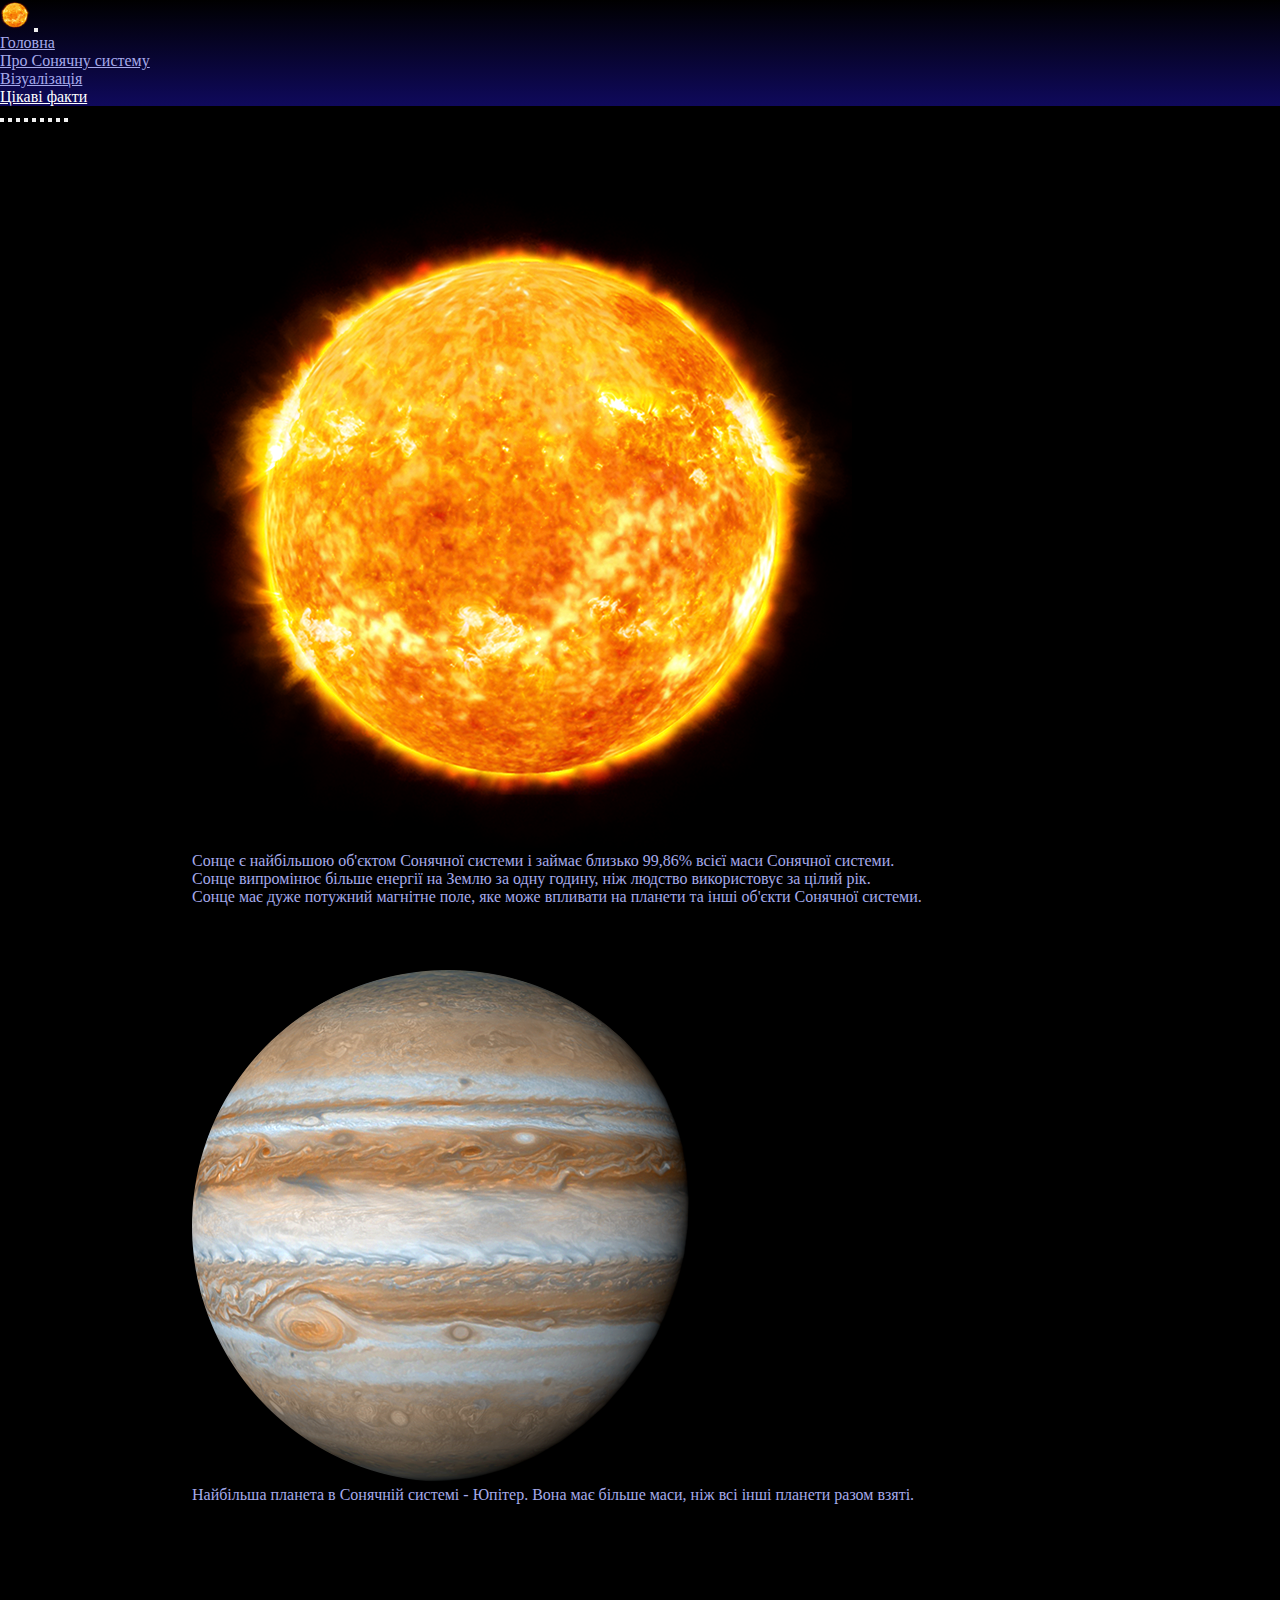
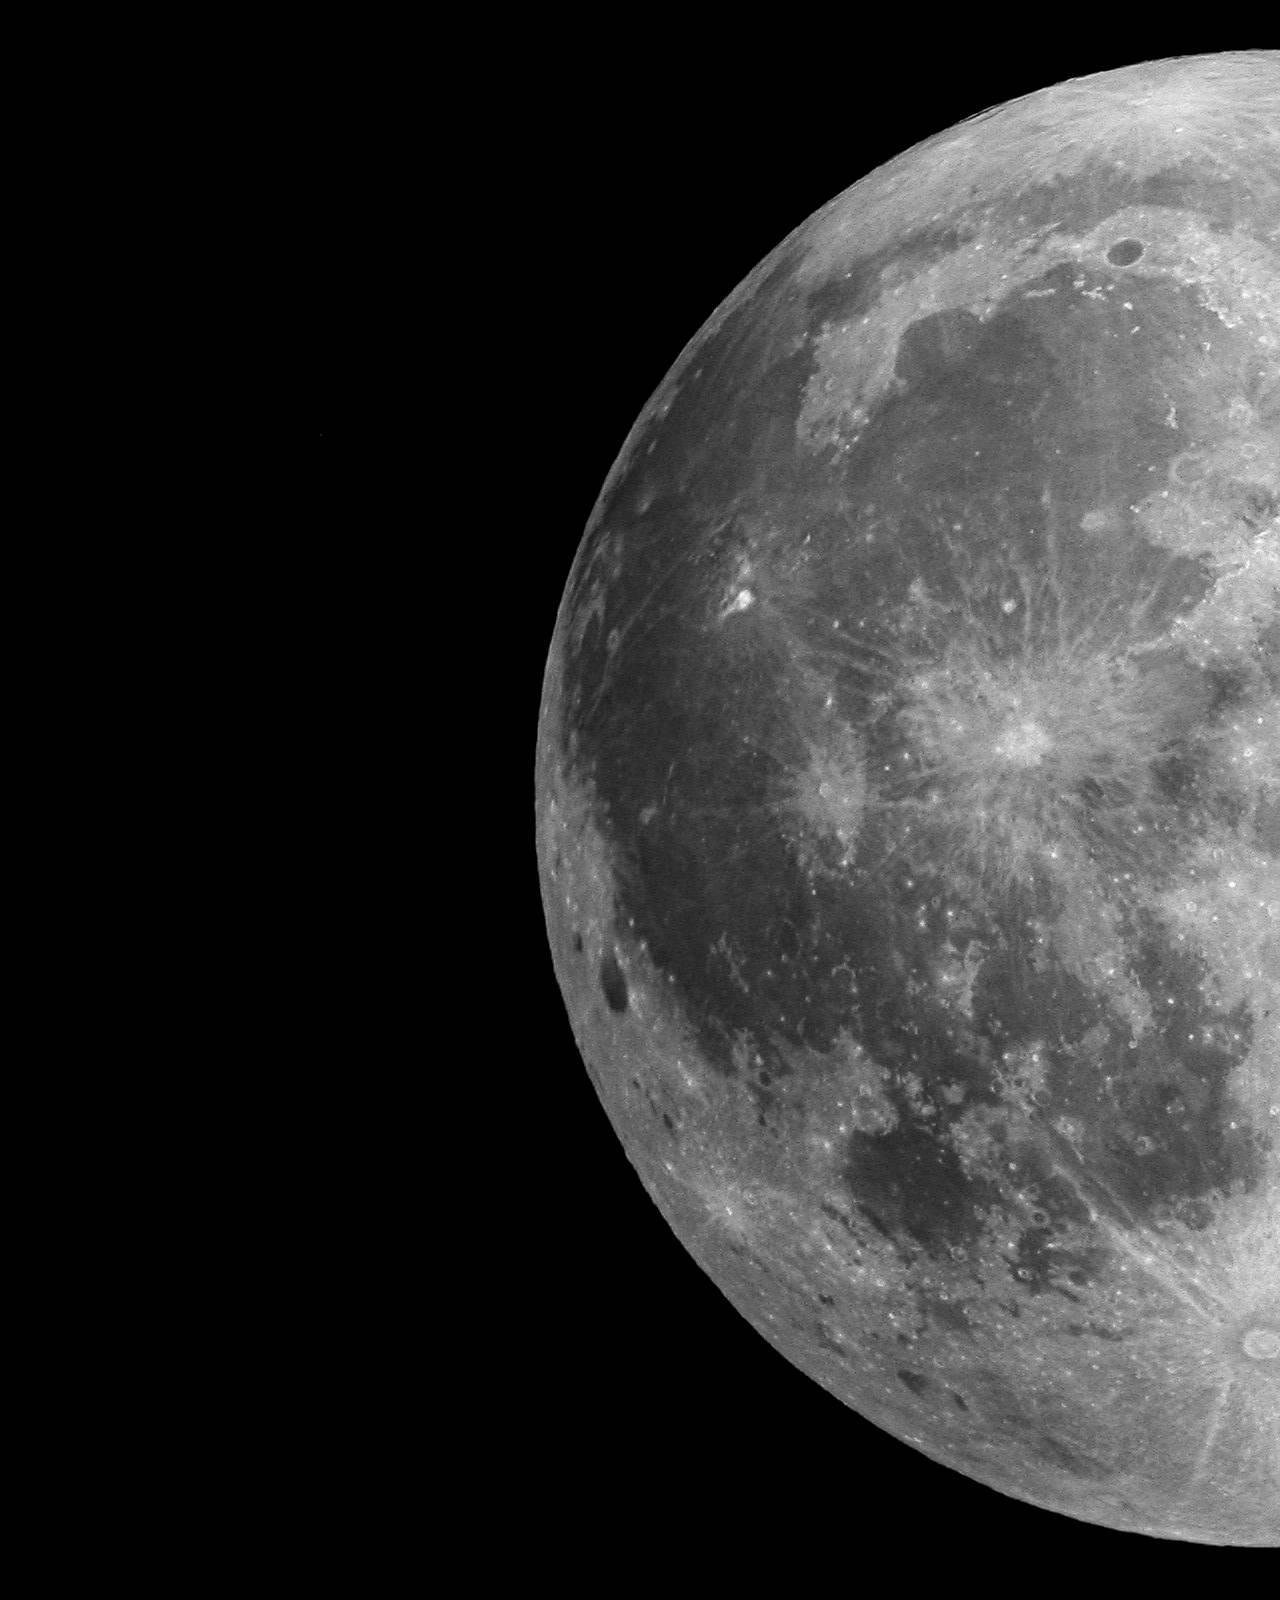
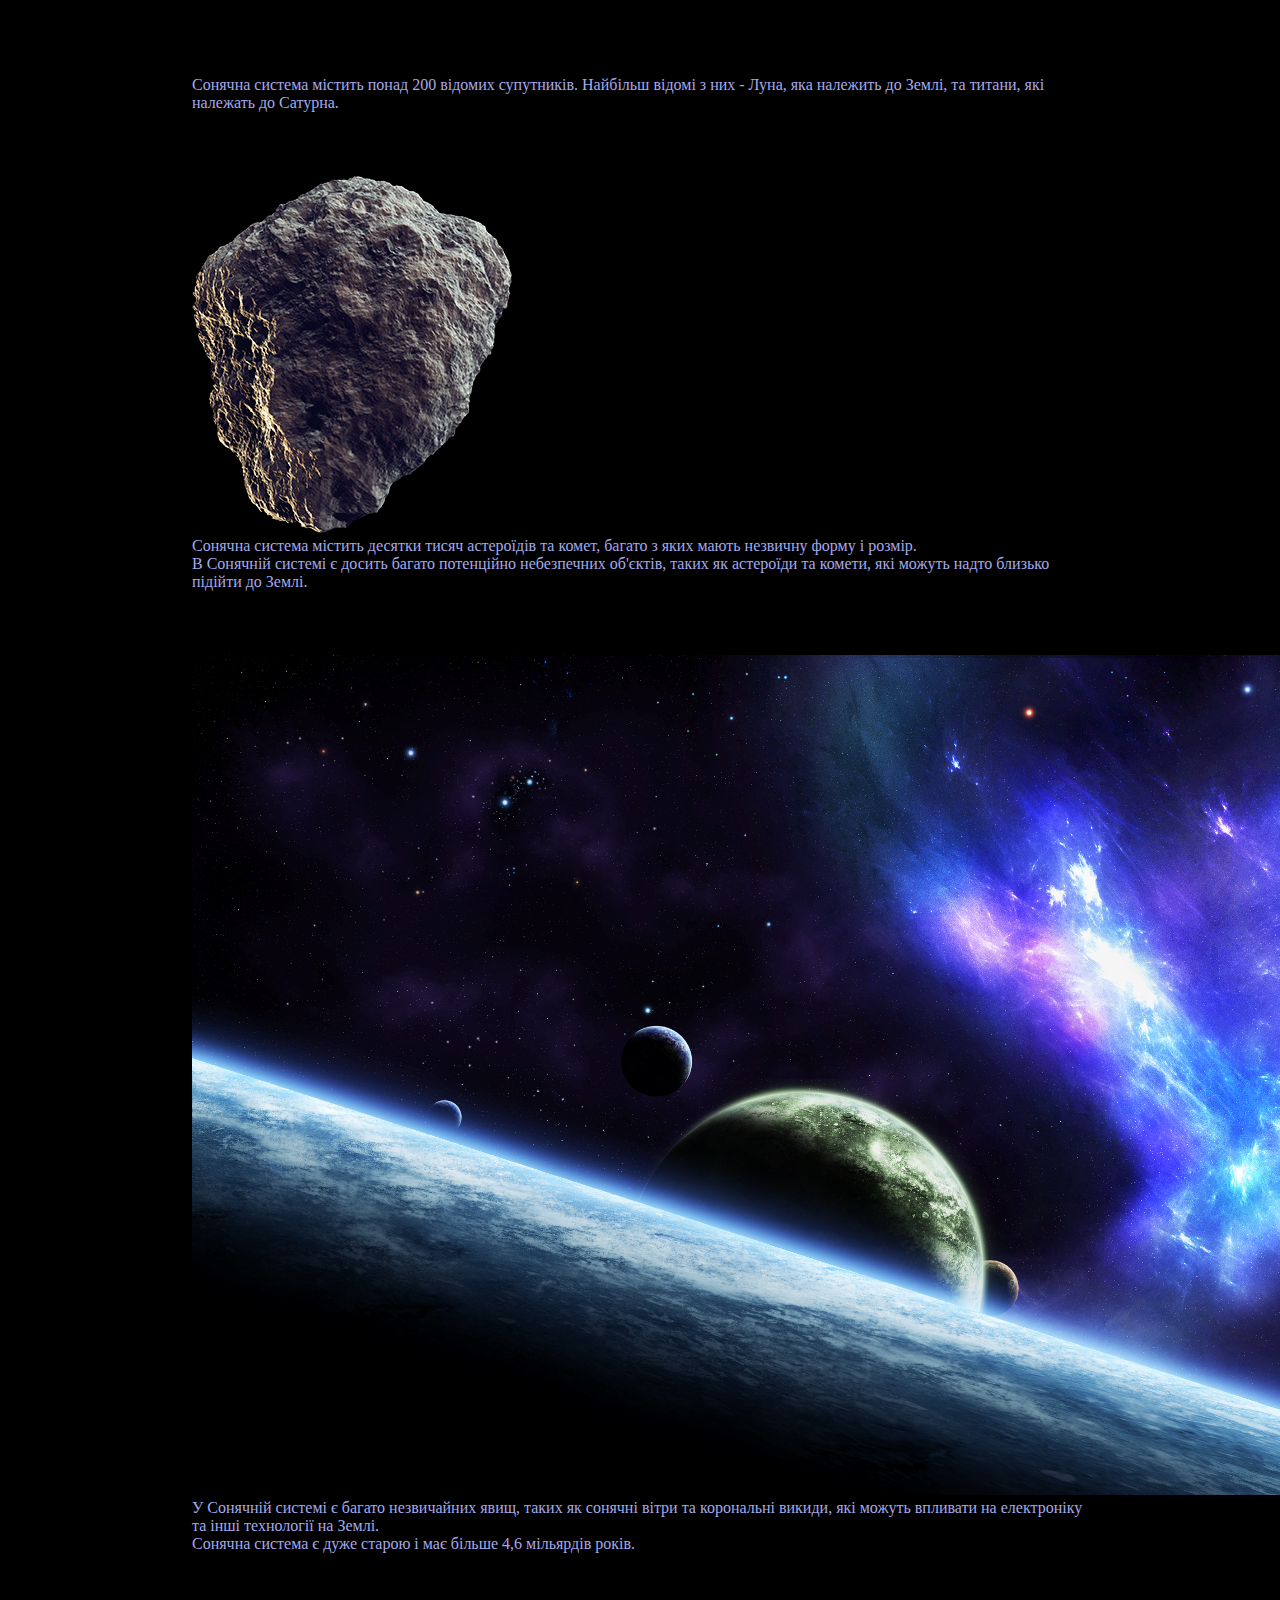
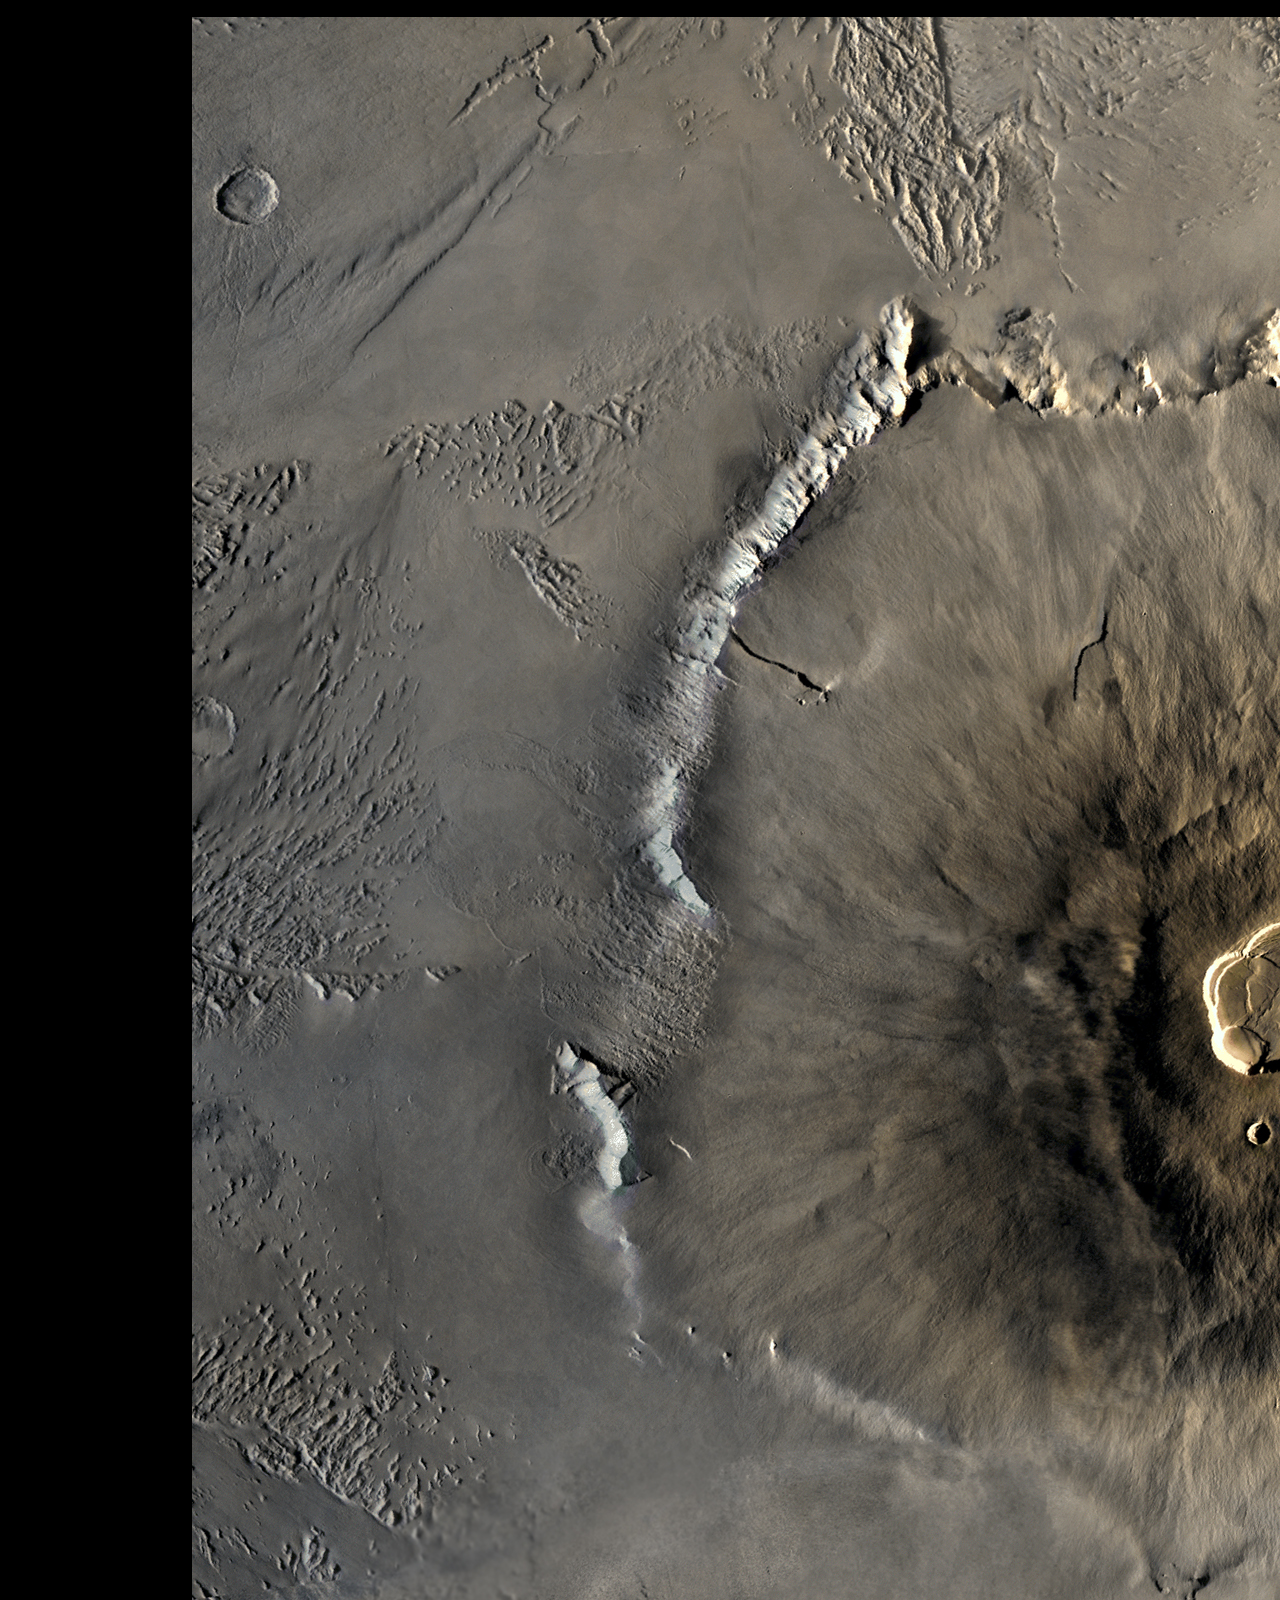
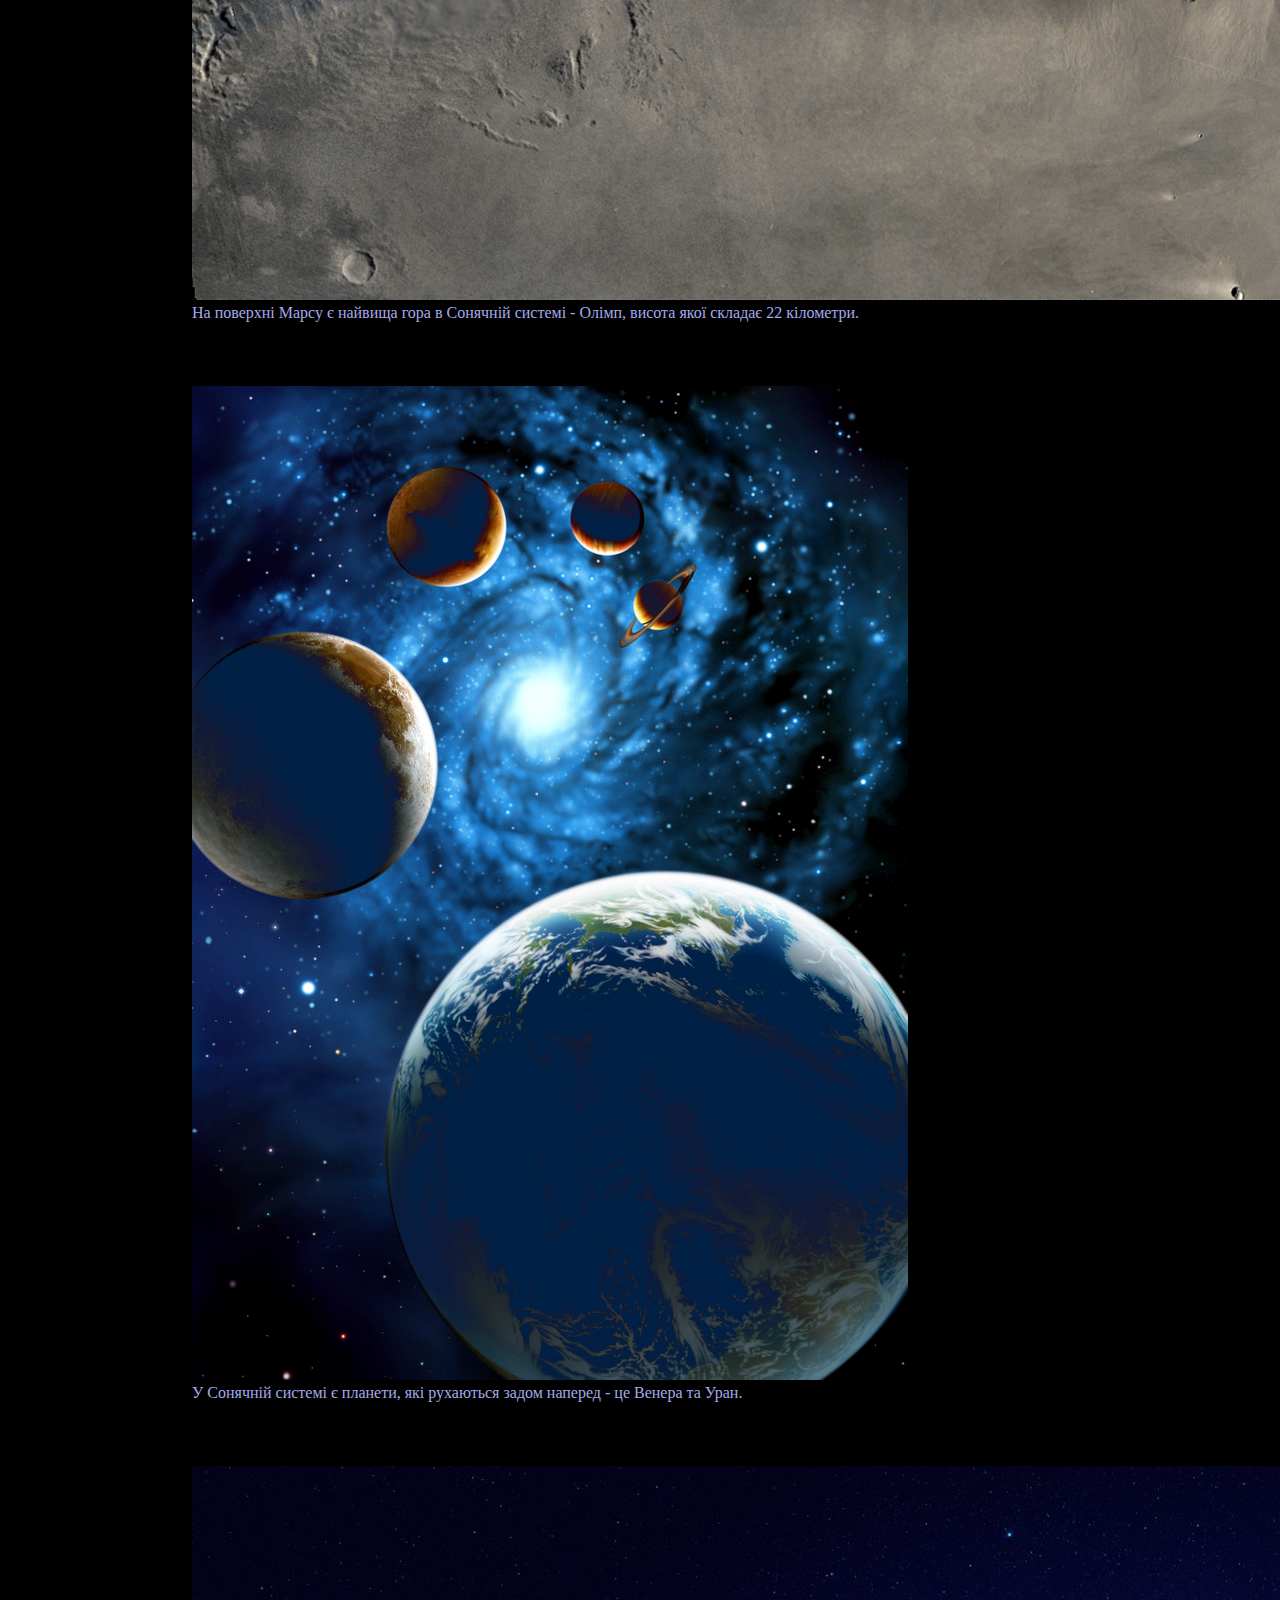
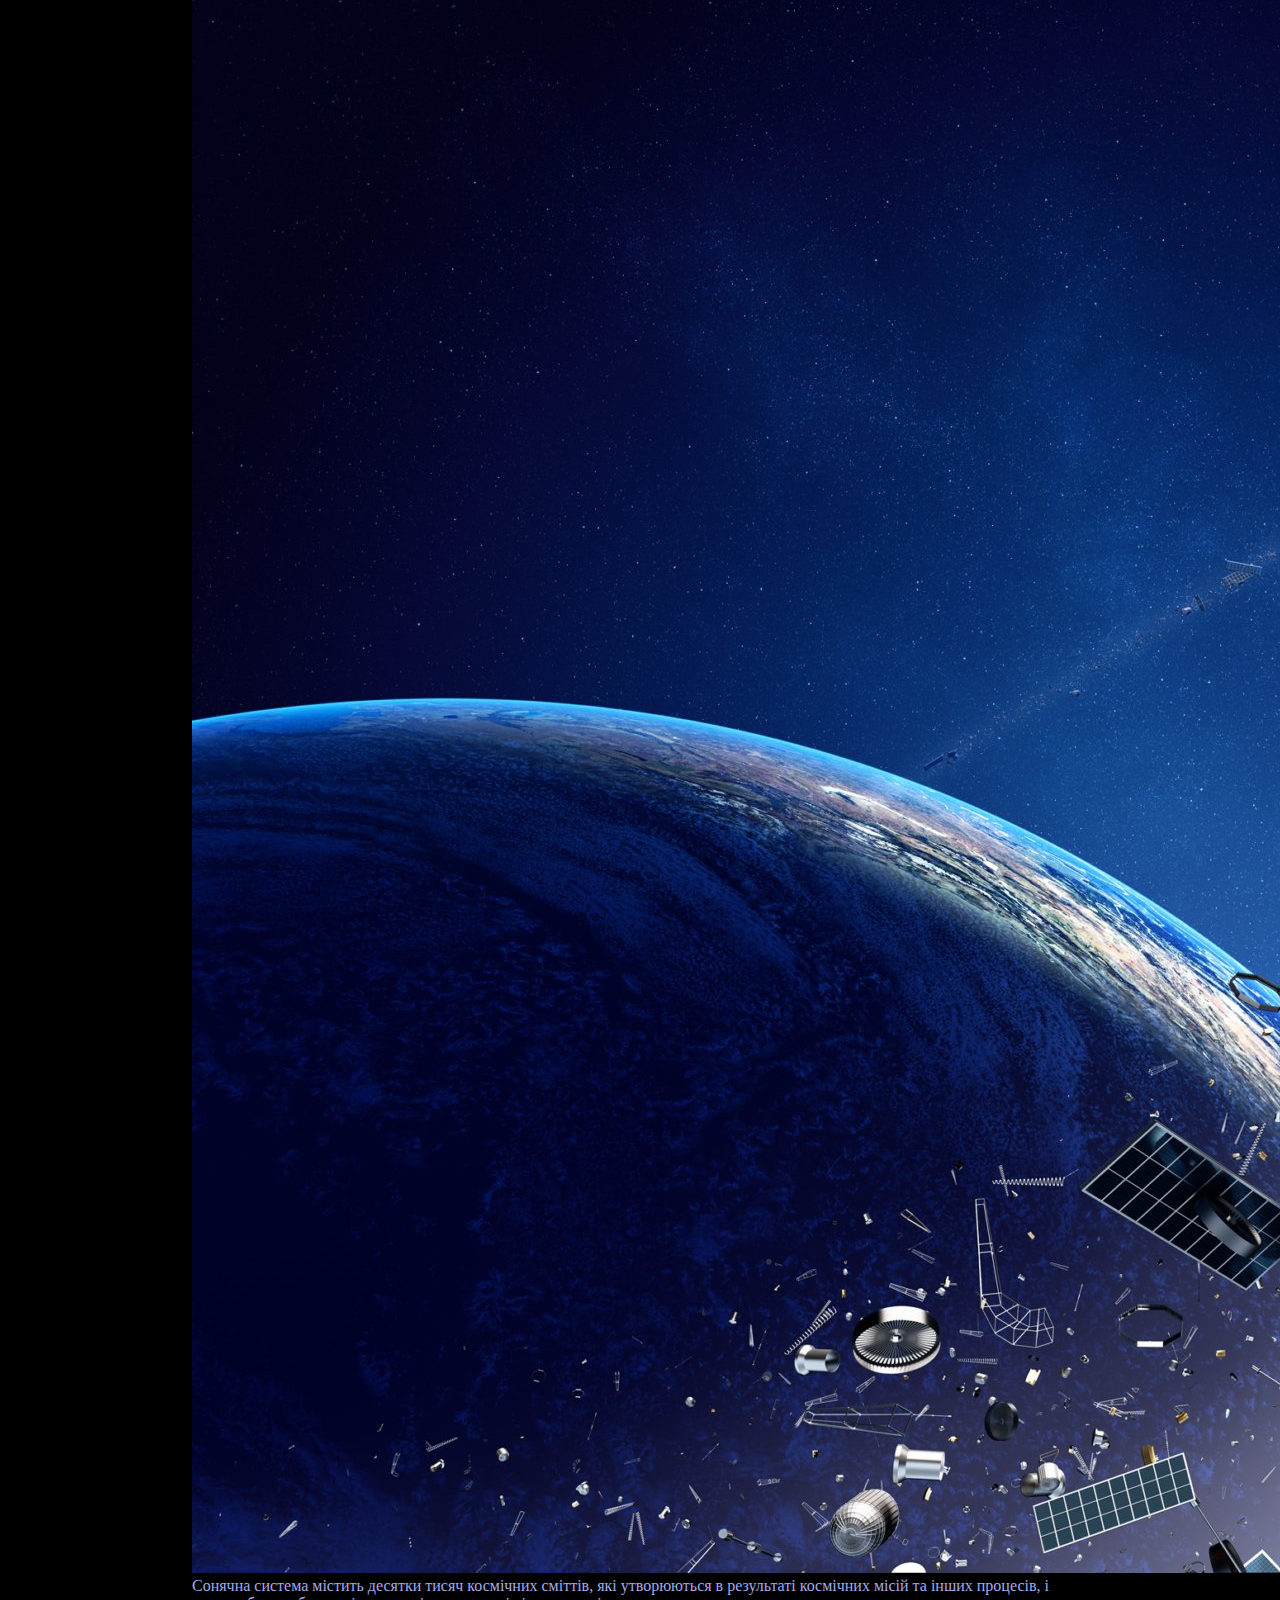
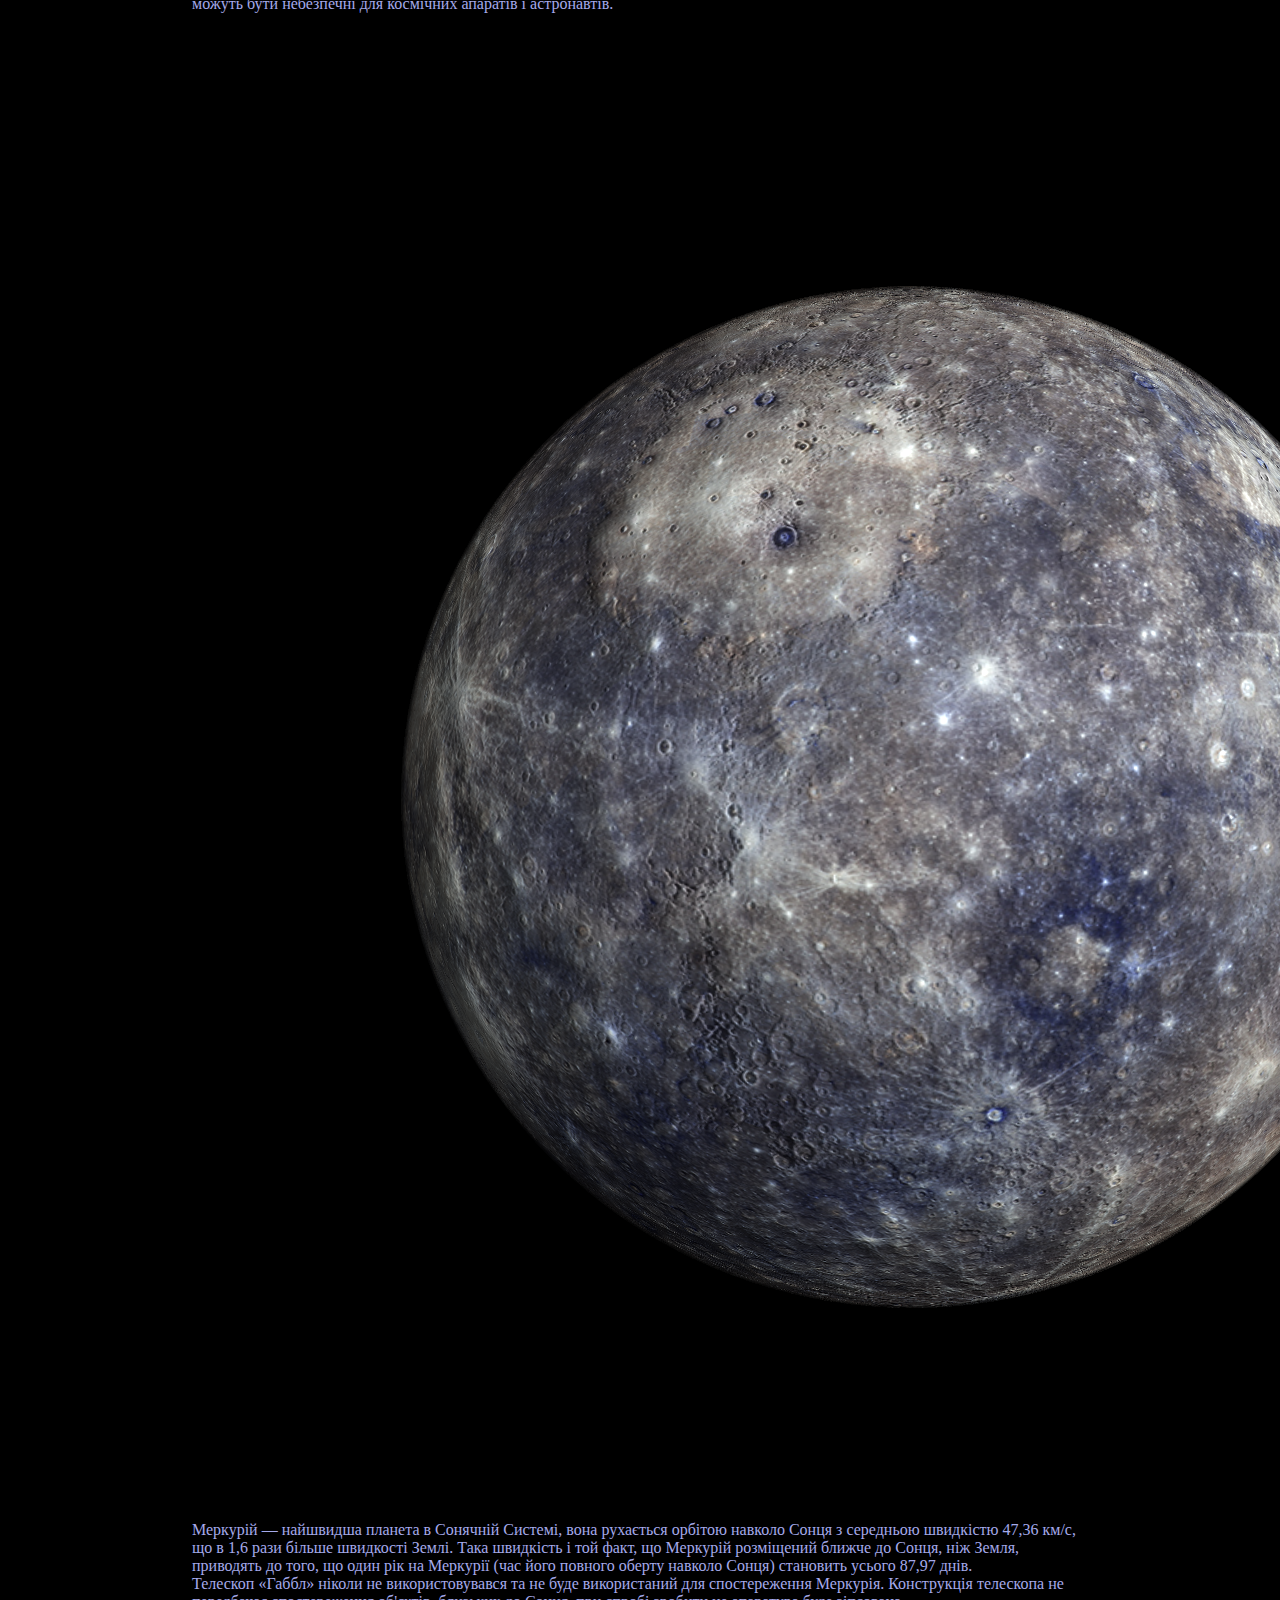
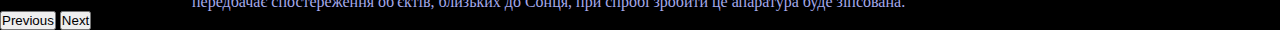
==== interesting.html @ d6644e2f "вигрузка" ====
<!DOCTYPE html>
<html lang="en">

<head>
  <meta charset="UTF-8">
  <meta http-equiv="X-UA-Compatible" content="IE=edge">
  <meta name="viewport" content="width=device-width, initial-scale=1.0">
  <title>Сонячна система</title>
  <link rel="stylesheet" href="static/styles/style.css">
  <link rel="apple-touch-icon" sizes="180x180" href="static/favicon_io (2)/apple-touch-icon.png">
  <link rel="icon" type="image/png" sizes="32x32" href="static/favicon_io (2)/favicon-32x32.png">
  <link rel="icon" type="image/png" sizes="16x16" href="static/favicon_io (2)/favicon-16x16.png">
  <link rel="manifest" href="static/favicon_io (2)/site.webmanifest">
  <link href="https://cdn.jsdelivr.net/npm/bootstrap@5.3.0-alpha1/dist/css/bootstrap.min.css" rel="stylesheet"
    integrity="sha384-GLhlTQ8iRABdZLl6O3oVMWSktQOp6b7In1Zl3/Jr59b6EGGoI1aFkw7cmDA6j6gD" crossorigin="anonymous">
</head>

<body>
  <header>
    <nav class="navbar navbar-expand-lg">
      <div class="container-fluid">
        <a class="navbar-brand" href="index.html"><img src="static/images/sun.png" alt=""></a>
        <button class="navbar-toggler" type="button" data-bs-toggle="collapse" data-bs-target="#navbarNav"
          aria-controls="navbarNav" aria-expanded="false" aria-label="Toggle navigation">
          <span class="navbar-toggler-icon"></span>
        </button>
        <div class="collapse navbar-collapse" id="navbarNav">
          <ul class="navbar-nav">
            <li class="nav-item">
              <a class="nav-link" href="index.html">Головна</a>
            </li>
            <li class="nav-item">
              <a class="nav-link" href="sunsys.html">Про Сонячну систему</a>
            </li>
            <li class="nav-item">
              <a class="nav-link" href="vizualiation.html">Візуалізація</a>
            </li>
            <li class="nav-item">
              <a class="nav-link active" aria-current="page" href="interesting.html">Цікаві факти</a>
            </li>
          </ul>
        </div>
      </div>
    </nav>
  </header>
  <section>
    <div class="carousel">
      <div id="carouselExampleCaptions" class="carousel slide">
        <div class="carousel-indicators">
          <button type="button" data-bs-target="#carouselExampleCaptions" data-bs-slide-to="0" class="active"
            aria-current="true" aria-label="Slide 1"></button>
          <button type="button" data-bs-target="#carouselExampleCaptions" data-bs-slide-to="1"
            aria-label="Slide 2"></button>
          <button type="button" data-bs-target="#carouselExampleCaptions" data-bs-slide-to="2"
            aria-label="Slide 3"></button>
          <button type="button" data-bs-target="#carouselExampleCaptions" data-bs-slide-to="3"
            aria-label="Slide 4"></button>
          <button type="button" data-bs-target="#carouselExampleCaptions" data-bs-slide-to="4"
            aria-label="Slide 5"></button>
          <button type="button" data-bs-target="#carouselExampleCaptions" data-bs-slide-to="5"
            aria-label="Slide 6"></button>
          <button type="button" data-bs-target="#carouselExampleCaptions" data-bs-slide-to="6"
            aria-label="Slide 7"></button>
          <button type="button" data-bs-target="#carouselExampleCaptions" data-bs-slide-to="7"
            aria-label="Slide 8"></button>
          <button type="button" data-bs-target="#carouselExampleCaptions" data-bs-slide-to="8"
            aria-label="Slide 9"></button>
        </div>
        <div class="carousel-inner">
          <div class="carousel-item active">
            <div class="d-block w-100">
              <div class="row">
                <div class="col-ld-6 col-md-6">
                  <img src="static/images/sun.png" class="w-100" alt="">
                </div>
                <div class="col-ld-6 col-md-6 slide-text">
                  <p>Сонце є найбільшою об'єктом Сонячної системи і займає близько 99,86% всієї маси Сонячної системи.
                  </p>
                  <p>Сонце випромінює більше енергії на Землю за одну годину, ніж людство використовує за цілий рік.</p>
                  <p>Сонце має дуже потужний магнітне поле, яке може впливати на планети та інші об'єкти Сонячної
                    системи.</p>
                </div>
              </div>
            </div>
          </div>
          <div class="carousel-item">
            <div class="d-block w-100">
              <div class="row">
                <div class="col-ld-6 col-md-6">
                  <img src="static/images/jupitr.png" class="w-100" alt="">
                </div>
                <div class="col-ld-6 col-md-6 slide-text">
                  <p>Найбільша планета в Сонячній системі - Юпітер. Вона має більше маси, ніж всі інші планети разом
                    взяті.</p>
                </div>
              </div>
            </div>
          </div>
          <div class="carousel-item">
            <div class="d-block w-100">
              <div class="row">
                <div class="col-ld-6 col-md-6">
                  <img src="static/images/pngwing.com (18).png" class="w-100" alt="">
                </div>
                <div class="col-ld-6 col-md-6 slide-text">
                  <p>Сонячна система містить понад 200 відомих супутників. Найбільш відомі з них - Луна, яка належить до
                    Землі, та титани, які належать до Сатурна.</p>

                </div>
              </div>
            </div>
          </div>
          <div class="carousel-item">
            <div class="d-block w-100">
              <div class="row">
                <div class="col-ld-6 col-md-6">
                  <img src="static/images/pngwing.com (19).png" class="w-100" alt="">
                </div>
                <div class="col-ld-6 col-md-6 slide-text">
                  <p>Сонячна система містить десятки тисяч астероїдів та комет, багато з яких мають незвичну форму і
                    розмір.</p>
                  <p>В Сонячній системі є досить багато потенційно небезпечних об'єктів, таких як астероїди та комети,
                    які можуть надто близько підійти до Землі.</p>
                </div>
              </div>
            </div>
          </div>
          <div class="carousel-item">
            <div class="d-block w-100">
              <div class="row">
                <div class="col-ld-6 col-md-6">
                  <img src="static/images/pngwing.com (20).png" class="w-100" alt="">
                </div>
                <div class="col-ld-6 col-md-6 slide-text">
                  <p>У Сонячній системі є багато незвичайних явищ, таких як сонячні вітри та корональні викиди, які
                    можуть впливати на електроніку та інші технології на Землі.</p>
                  <p>Сонячна система є дуже старою і має більше 4,6 мільярдів років.</p>
                </div>
              </div>
            </div>
          </div>
          <div class="carousel-item">
            <div class="d-block w-100">
              <div class="row">
                <div class="col-ld-6 col-md-6">
                  <img src="static/images/Olympus_Mons_alt.jpg" class="w-100" alt="">
                </div>
                <div class="col-ld-6 col-md-6 slide-text">
                  <p>На поверхні Марсу є найвища гора в Сонячній системі - Олімп, висота якої складає 22 кілометри.</p>
                </div>
              </div>
            </div>
          </div>
          <div class="carousel-item">
            <div class="d-block w-100">
              <div class="row">
                <div class="col-ld-6 col-md-6">
                  <img src="static/images/pngwing.com (21).png" class="w-100" alt="">
                </div>
                <div class="col-ld-6 col-md-6 slide-text">
                  <p>У Сонячній системі є планети, які рухаються задом наперед - це Венера та Уран.</p>
                </div>
              </div>
            </div>
          </div>
          <div class="carousel-item">
            <div class="d-block w-100">
              <div class="row">
                <div class="col-ld-6 col-md-6">
                  <img src="static/images/iStock-526471683-scaled.jpg" class="w-100" alt="">
                </div>
                <div class="col-ld-6 col-md-6 slide-text">
                  <p>Сонячна система містить десятки тисяч космічних сміттів, які утворюються в результаті космічних
                    місій та інших процесів, і можуть бути небезпечні для космічних апаратів і астронавтів.</p>
                </div>
              </div>
            </div>
          </div>
          <div class="carousel-item">
            <div class="d-block w-100">
              <div class="row">
                <div class="col-ld-6 col-md-6">
                  <img src="static/images/mercury.png" class="w-100" alt="">
                </div>
                <div class="col-ld-6 col-md-6 slide-text">
                  <p>Меркурій — найшвидша планета в Сонячній Системі, вона рухається орбітою навколо Сонця з середньою
                    швидкістю 47,36 км/с, що в 1,6 рази більше швидкості Землі. Така швидкість і той факт, що Меркурій
                    розміщений ближче до Сонця, ніж Земля, приводять до того, що один рік на Меркурії (час його повного
                    оберту навколо Сонця) становить усього 87,97 днів.</p>
                  <p>Телескоп «Габбл» ніколи не використовувався та не буде використаний для спостереження Меркурія.
                    Конструкція телескопа не передбачає спостереження об'єктів, близьких до Сонця, при спробі зробити це
                    апаратура буде зіпсована.</p>
                </div>
              </div>
            </div>
          </div>
        </div>
      </div>
      <button class="carousel-control-prev" type="button" data-bs-target="#carouselExampleCaptions"
        data-bs-slide="prev">
        <span class="carousel-control-prev-icon" aria-hidden="true"></span>
        <span class="visually-hidden">Previous</span>
      </button>
      <button class="carousel-control-next" type="button" data-bs-target="#carouselExampleCaptions"
        data-bs-slide="next">
        <span class="carousel-control-next-icon" aria-hidden="true"></span>
        <span class="visually-hidden">Next</span>
      </button>
    </div>
    </div>
  </section>


  <script src="https://cdn.jsdelivr.net/npm/bootstrap@5.3.0-alpha1/dist/js/bootstrap.bundle.min.js"
    integrity="sha384-w76AqPfDkMBDXo30jS1Sgez6pr3x5MlQ1ZAGC+nuZB+EYdgRZgiwxhTBTkF7CXvN"
    crossorigin="anonymous"></script>
</body>

</html>
---- static/styles/style.css ----
body {
    font-style: Georgia;
    background: linear-gradient(360deg, #000000 0%, #000000 100%);
}

section a {
    color: rgb(53, 27, 248);
    text-decoration: none; 
    font-style: italic;
}
 
a:hover {
    text-decoration: underline; 
  }

nav {
    background: linear-gradient(360deg, #0f095c 0%, #000000 100%);
}

.navbar-brand img {
    width: 30px;
}

a.nav-link,
section {
    color: rgb(165, 170, 235)
}

.nav-item:hover {
    background-color: #858ce5;
    border-radius: 15px; 
}

 div .navbar-nav .nav-link.active {
    color:  rgb(255, 255, 255);
}

* {
    margin: 0;
    padding: 0;
}

div.page1 {
    padding-left: 80px;
    padding-right: 80px;
    padding-bottom: 100px;
  }

section .card {
    width:330px;
}

.row.planets img ,
.card {
    background: radial-gradient( #170e8f 0%, #070000 100%);
}

div.container-fluid.sunsys,
div.container-fluid3,
div.container-fluid.page1,
div.container-fluid.page2 {
  padding-left: 2em;
  padding-right: 1em;
  padding-bottom: 50px;
}

div.list-container {
    float: right;
    padding: 10px;
    padding-bottom: 20px;
    margin: 20px;
    border-style: none;
    background: linear-gradient(360deg, #000000 0%, #0f095c 100%);
}

.list-container2 img {
    width: 400px;
    float: left;
    margin-right: 20px;
}

div h4 {
    color: rgb(110, 94, 213);
}

video {
    width: 50%;
    height: auto;
    float: left;
    margin-right: 20px;
}

div.list1 {
    margin: 20px;
    float: right;
    background: linear-gradient(360deg, #000000 0%, #0f095c 100%);
}

.list-container3 img {
    width: 700px;
    float: right;
}

.table1 {
    padding-left: 30px;
    background: linear-gradient(360deg, #000000 0%, #0f095c 100%);
}

div.list2 {
    margin-top: 40px;
}

div.list3 img {
    width: 50%;
    margin: 20px;
}

div .carousel-inner .row {
    width: 70%; 
    margin: 0 auto;
    margin-top: 4em;
}

div .slide-text {
    margin: auto auto;
}

div.list-container4 {
    float: right;
}

div.list-container4 p {
    background: linear-gradient(360deg, #0f095c 0%, #000000 100%);
}
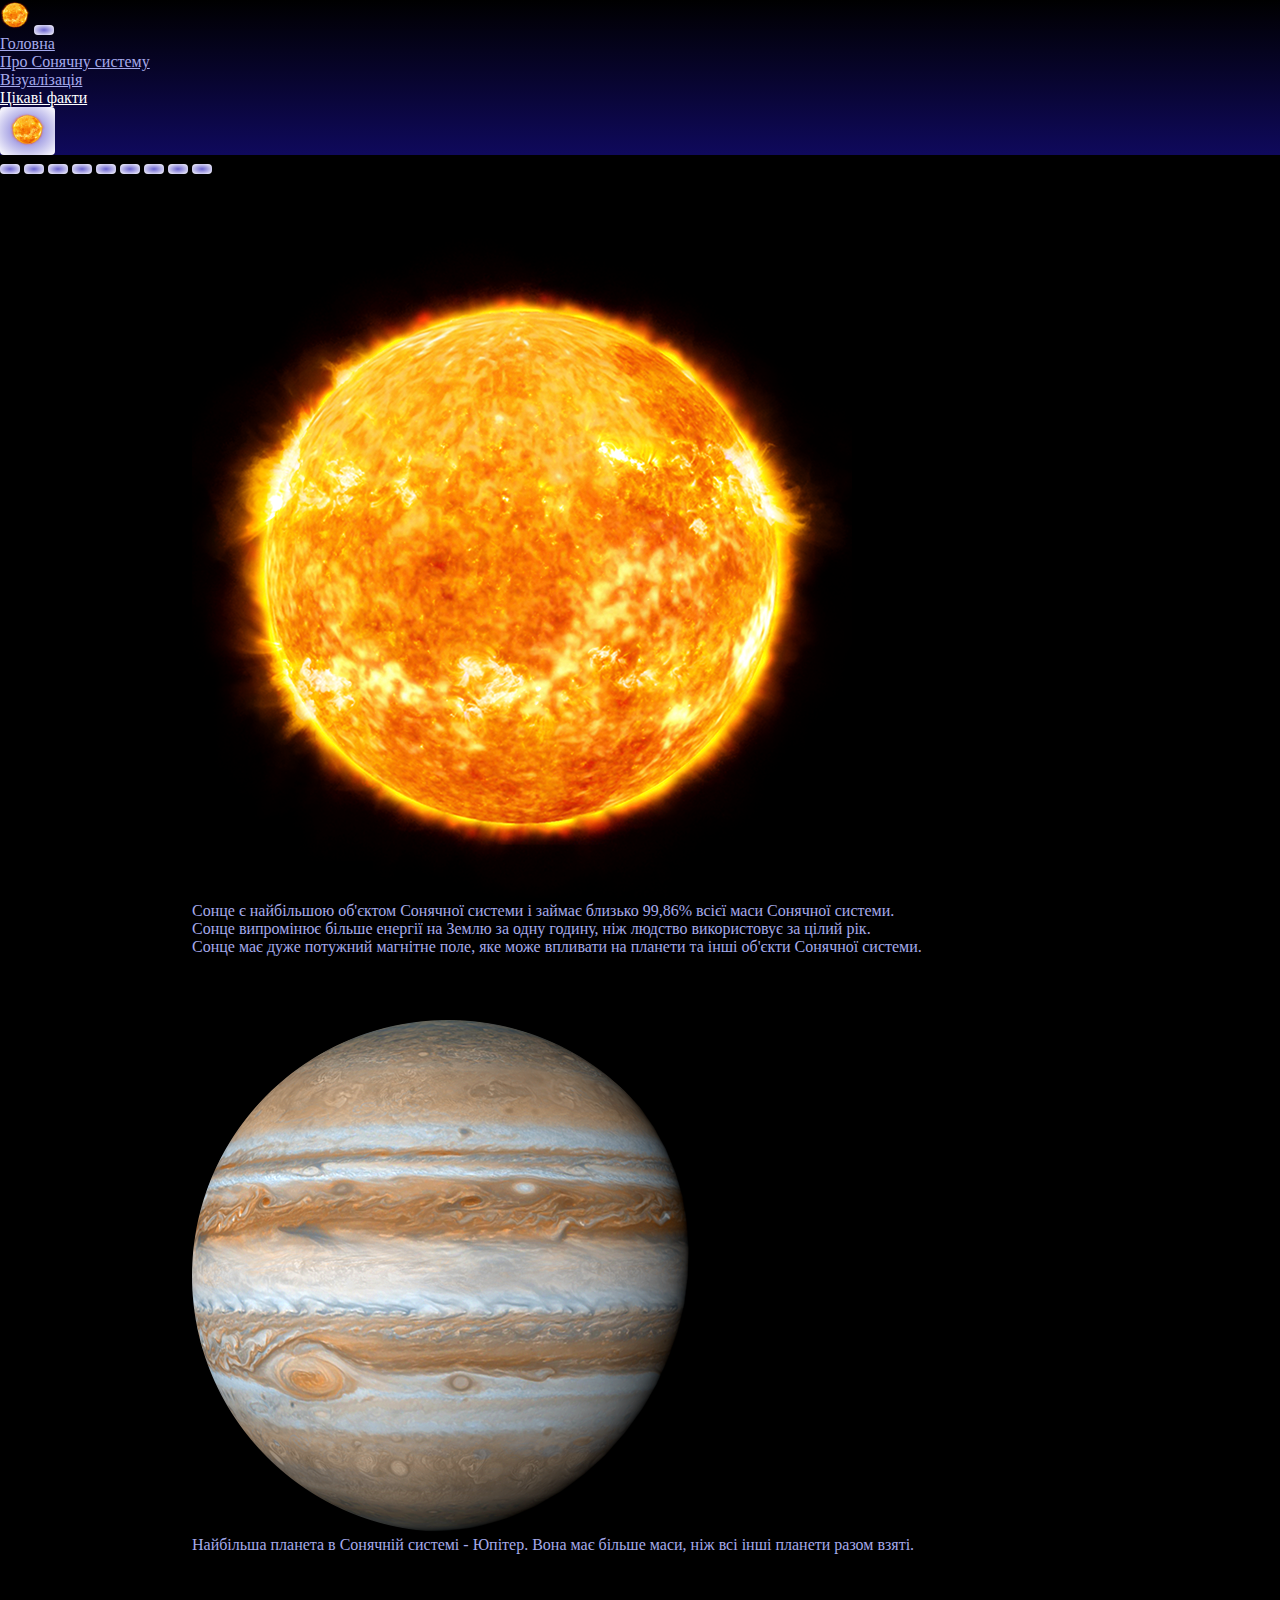
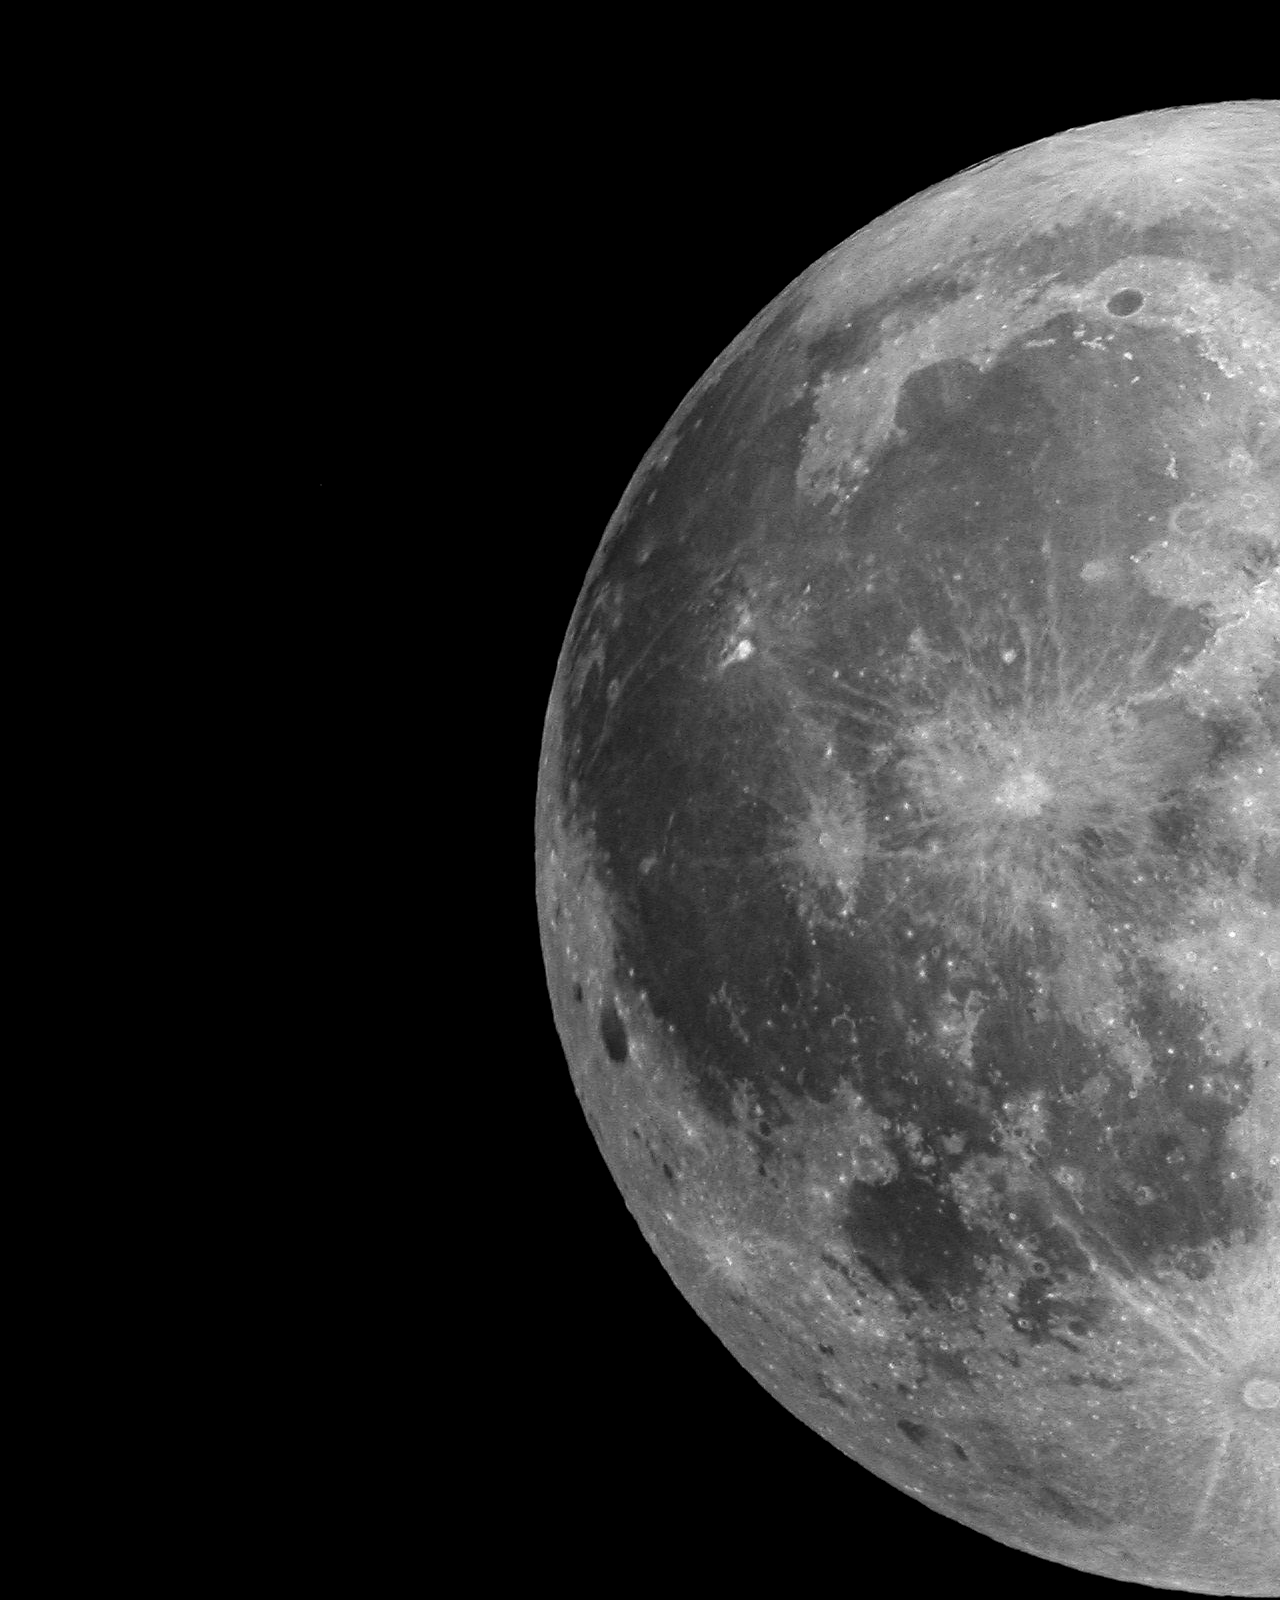
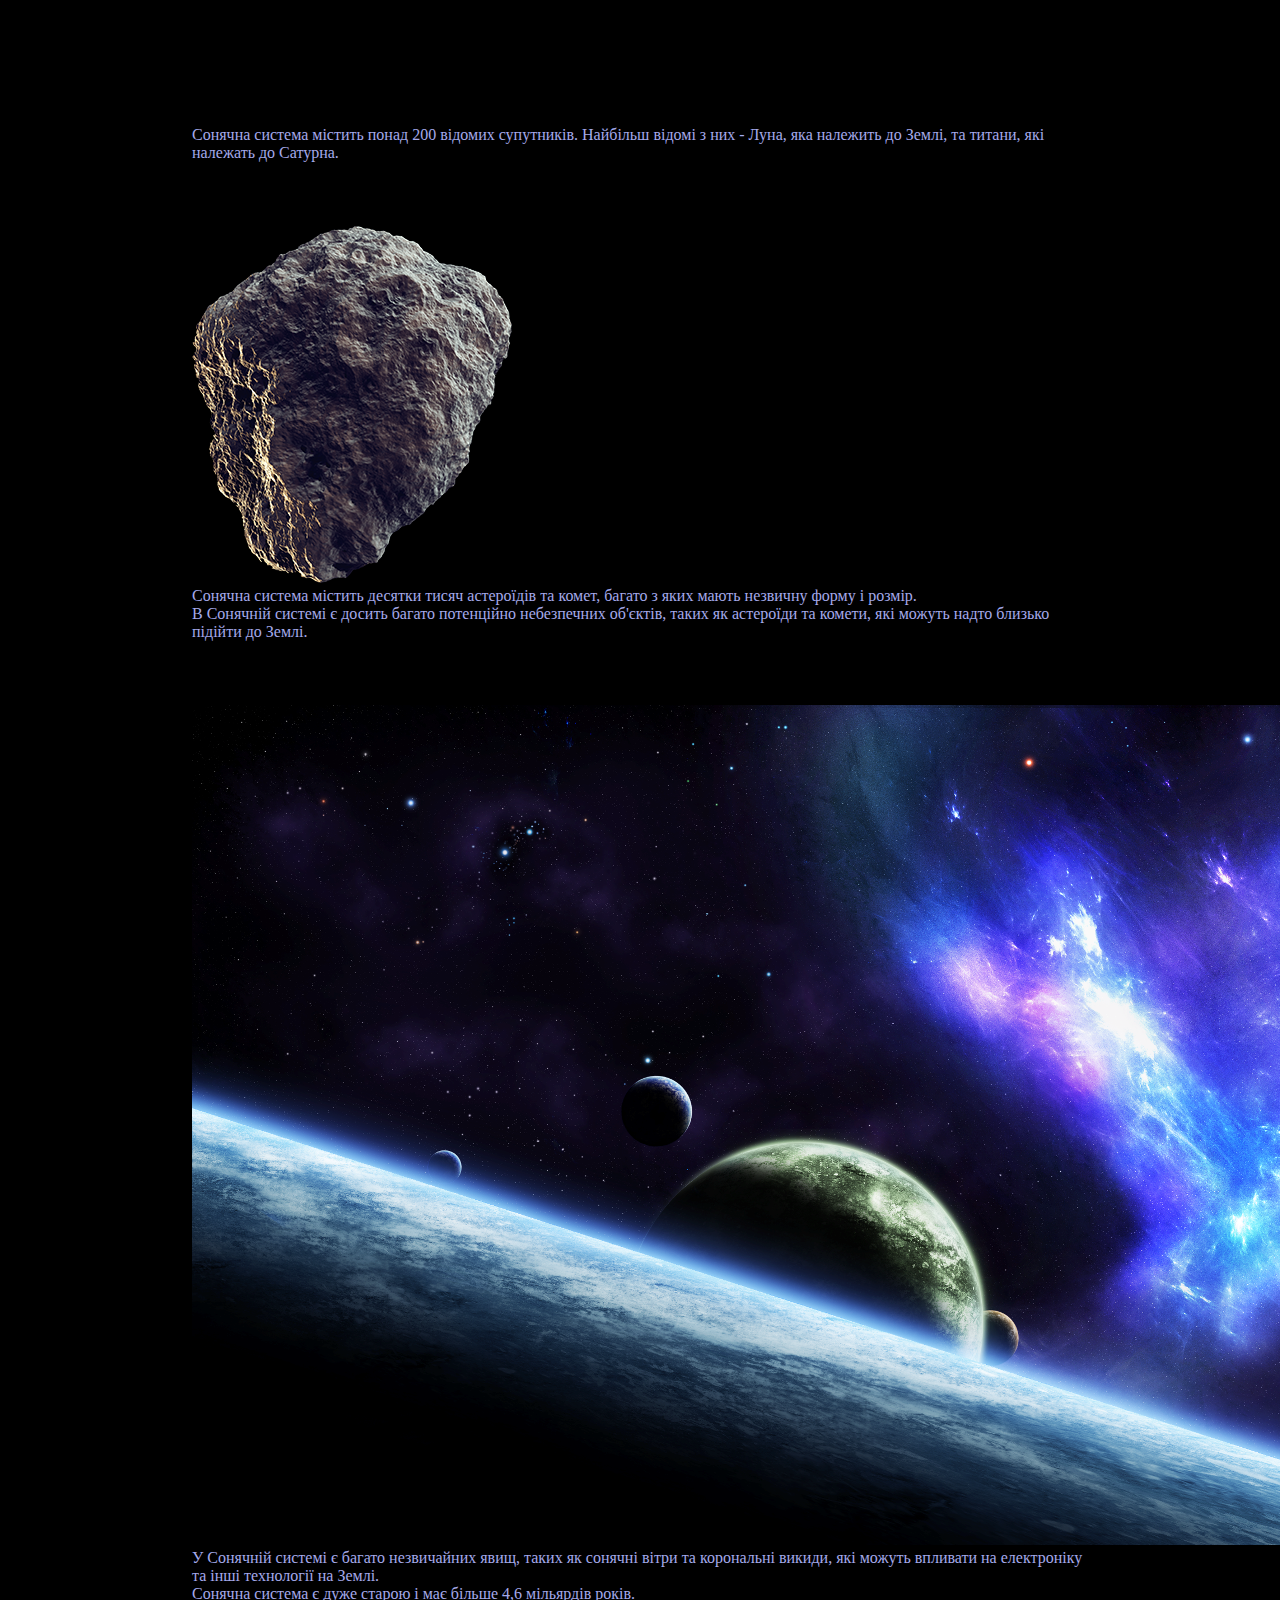
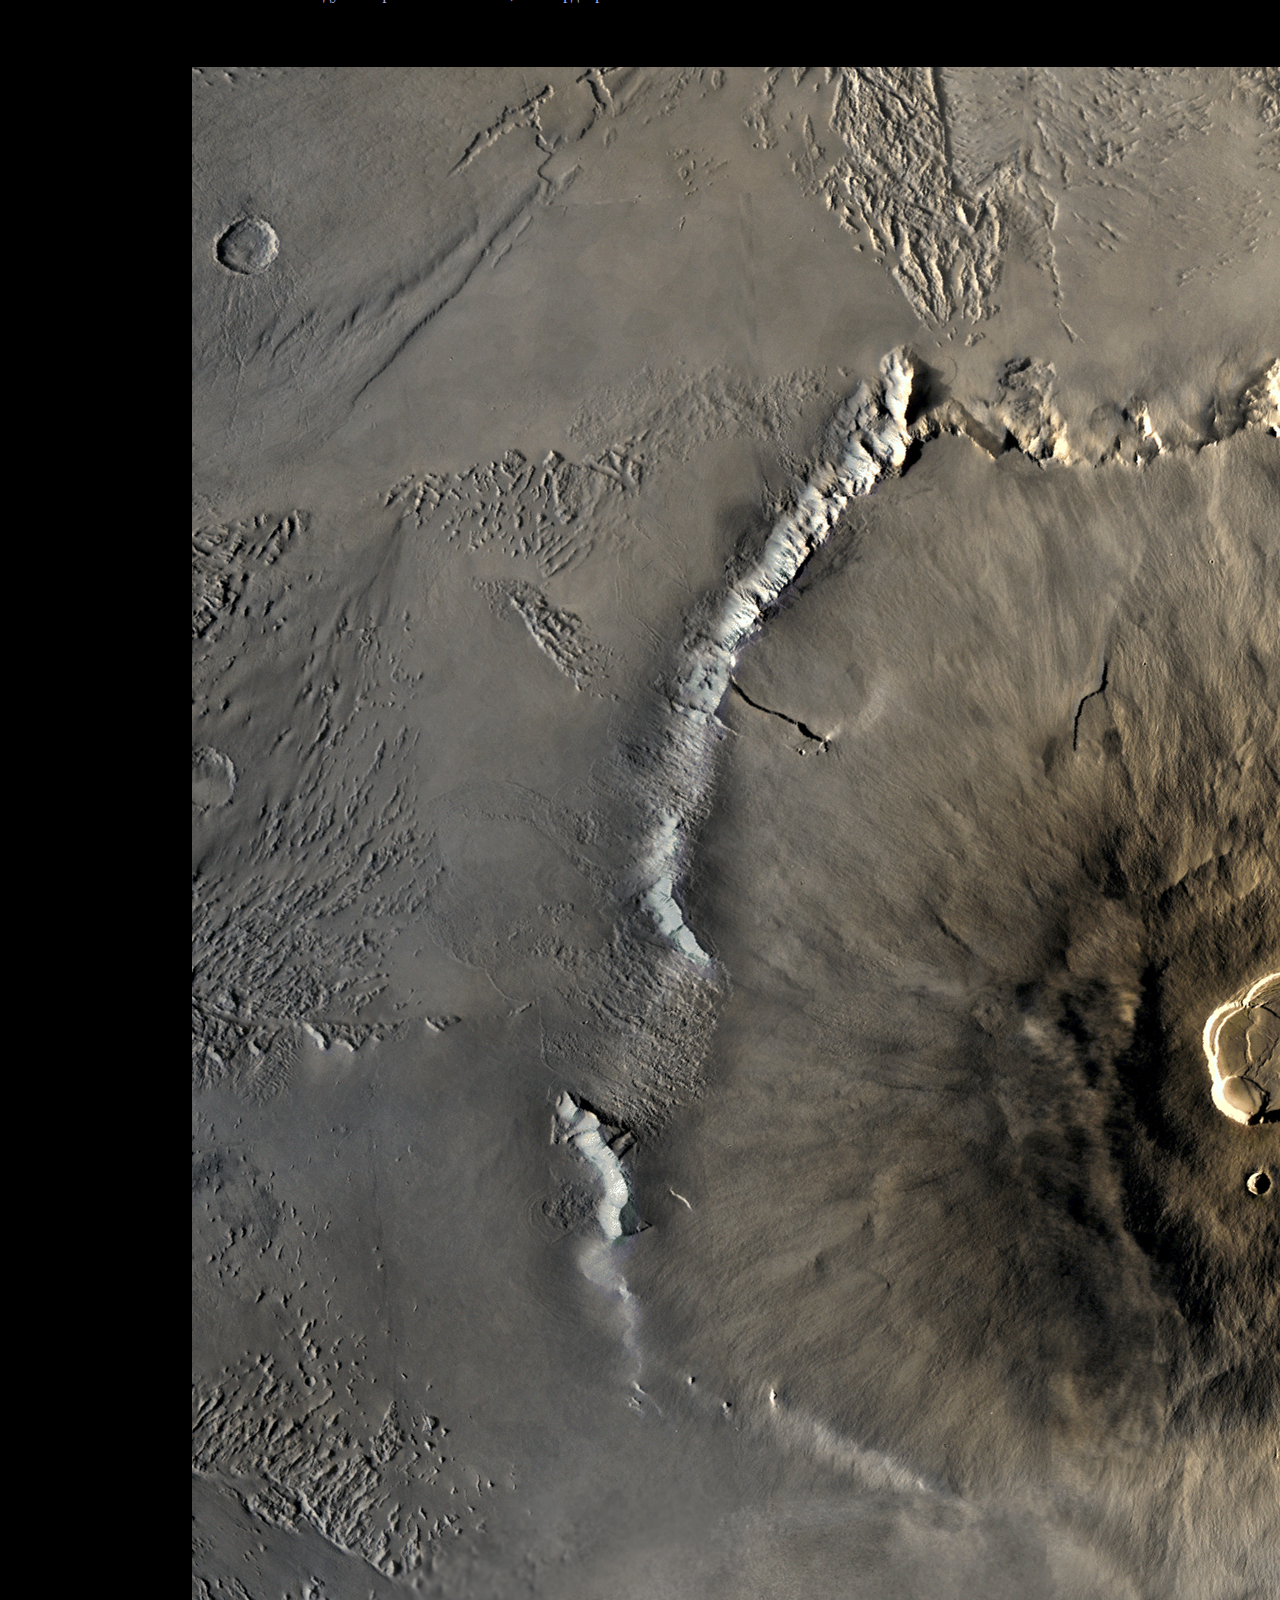
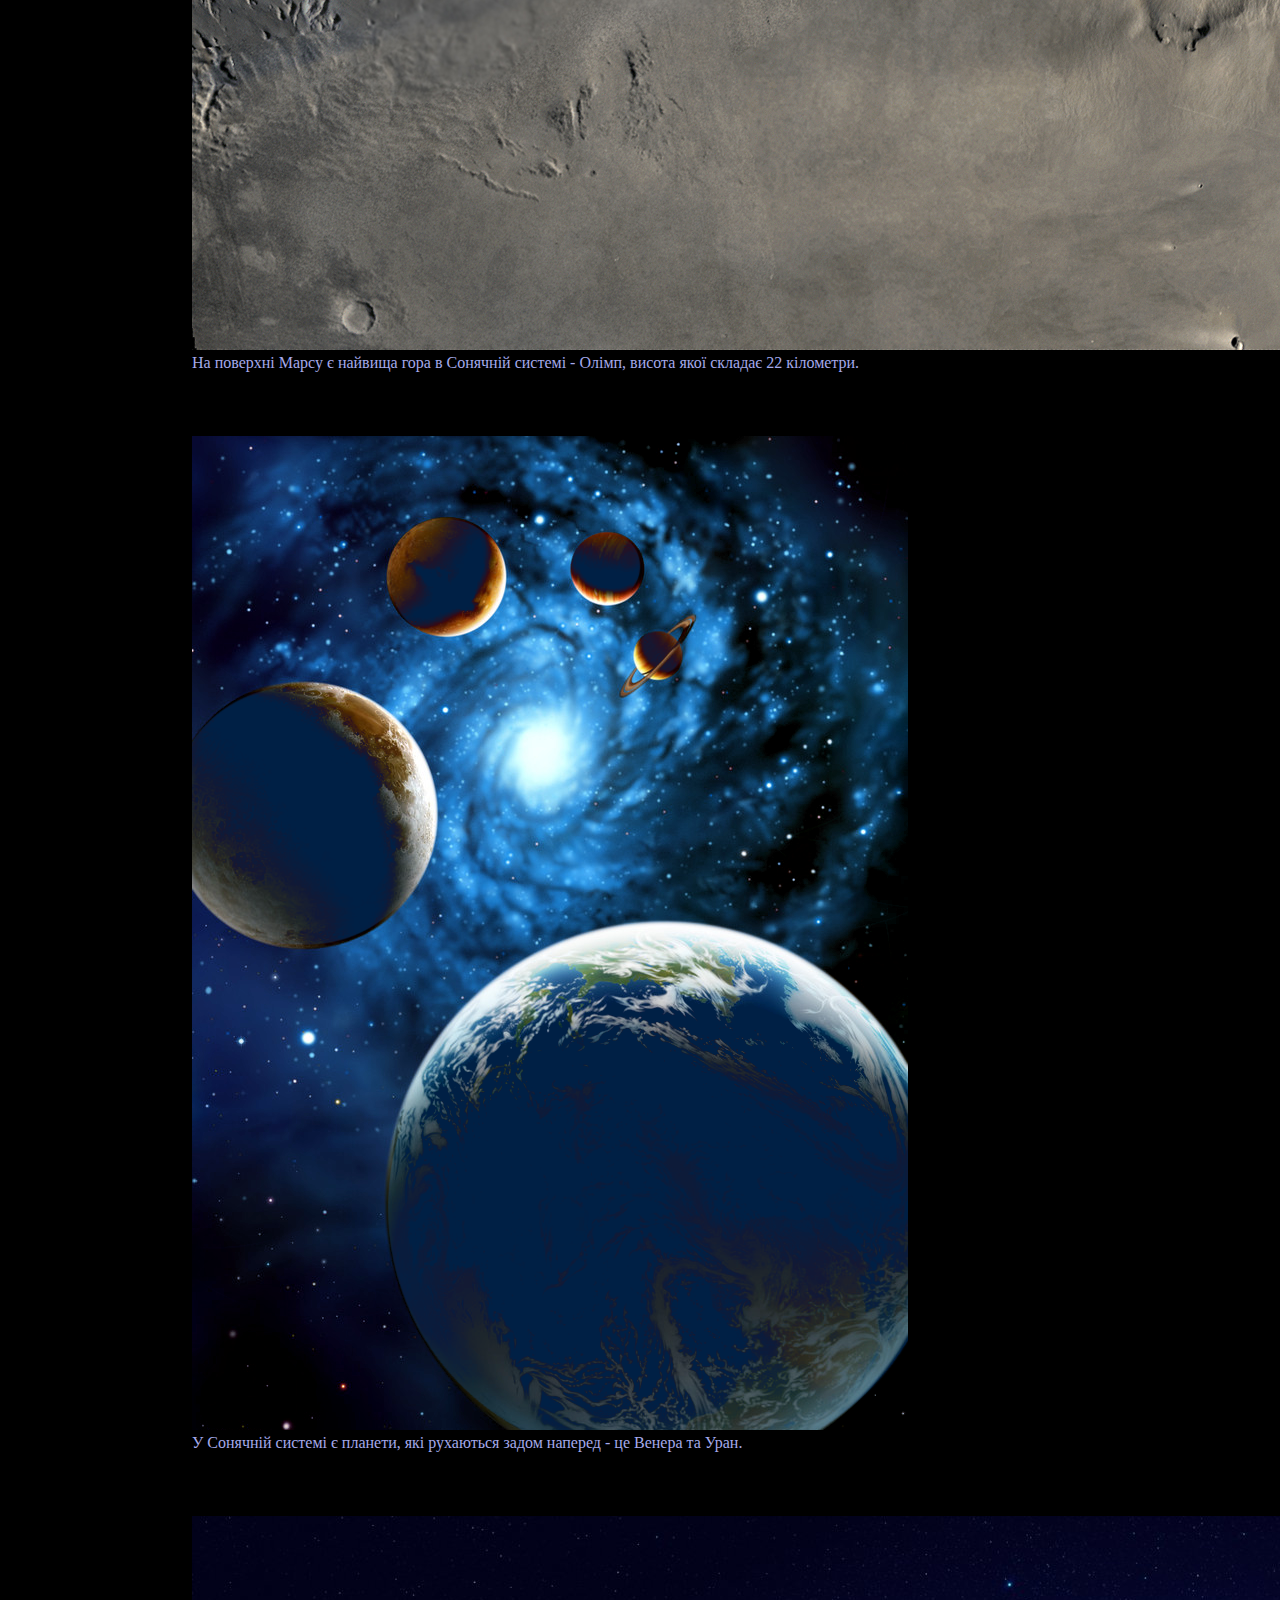
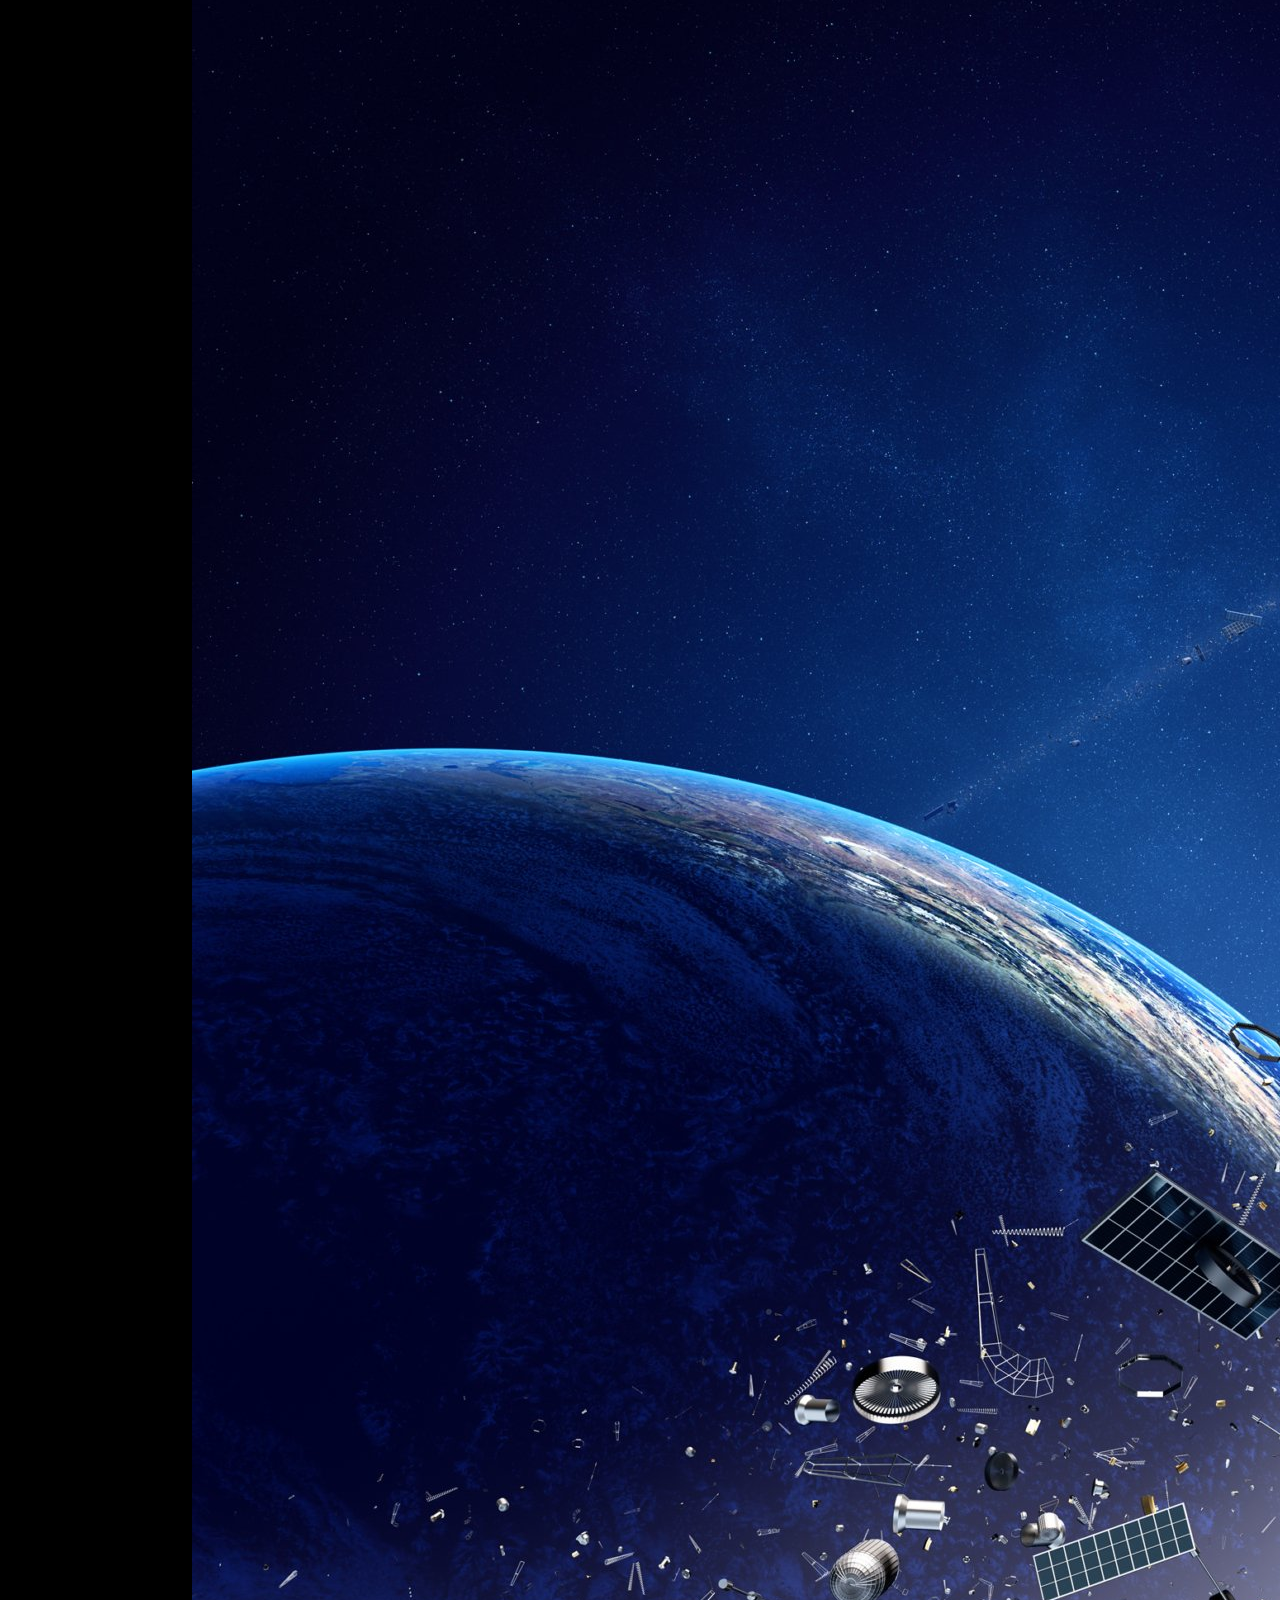
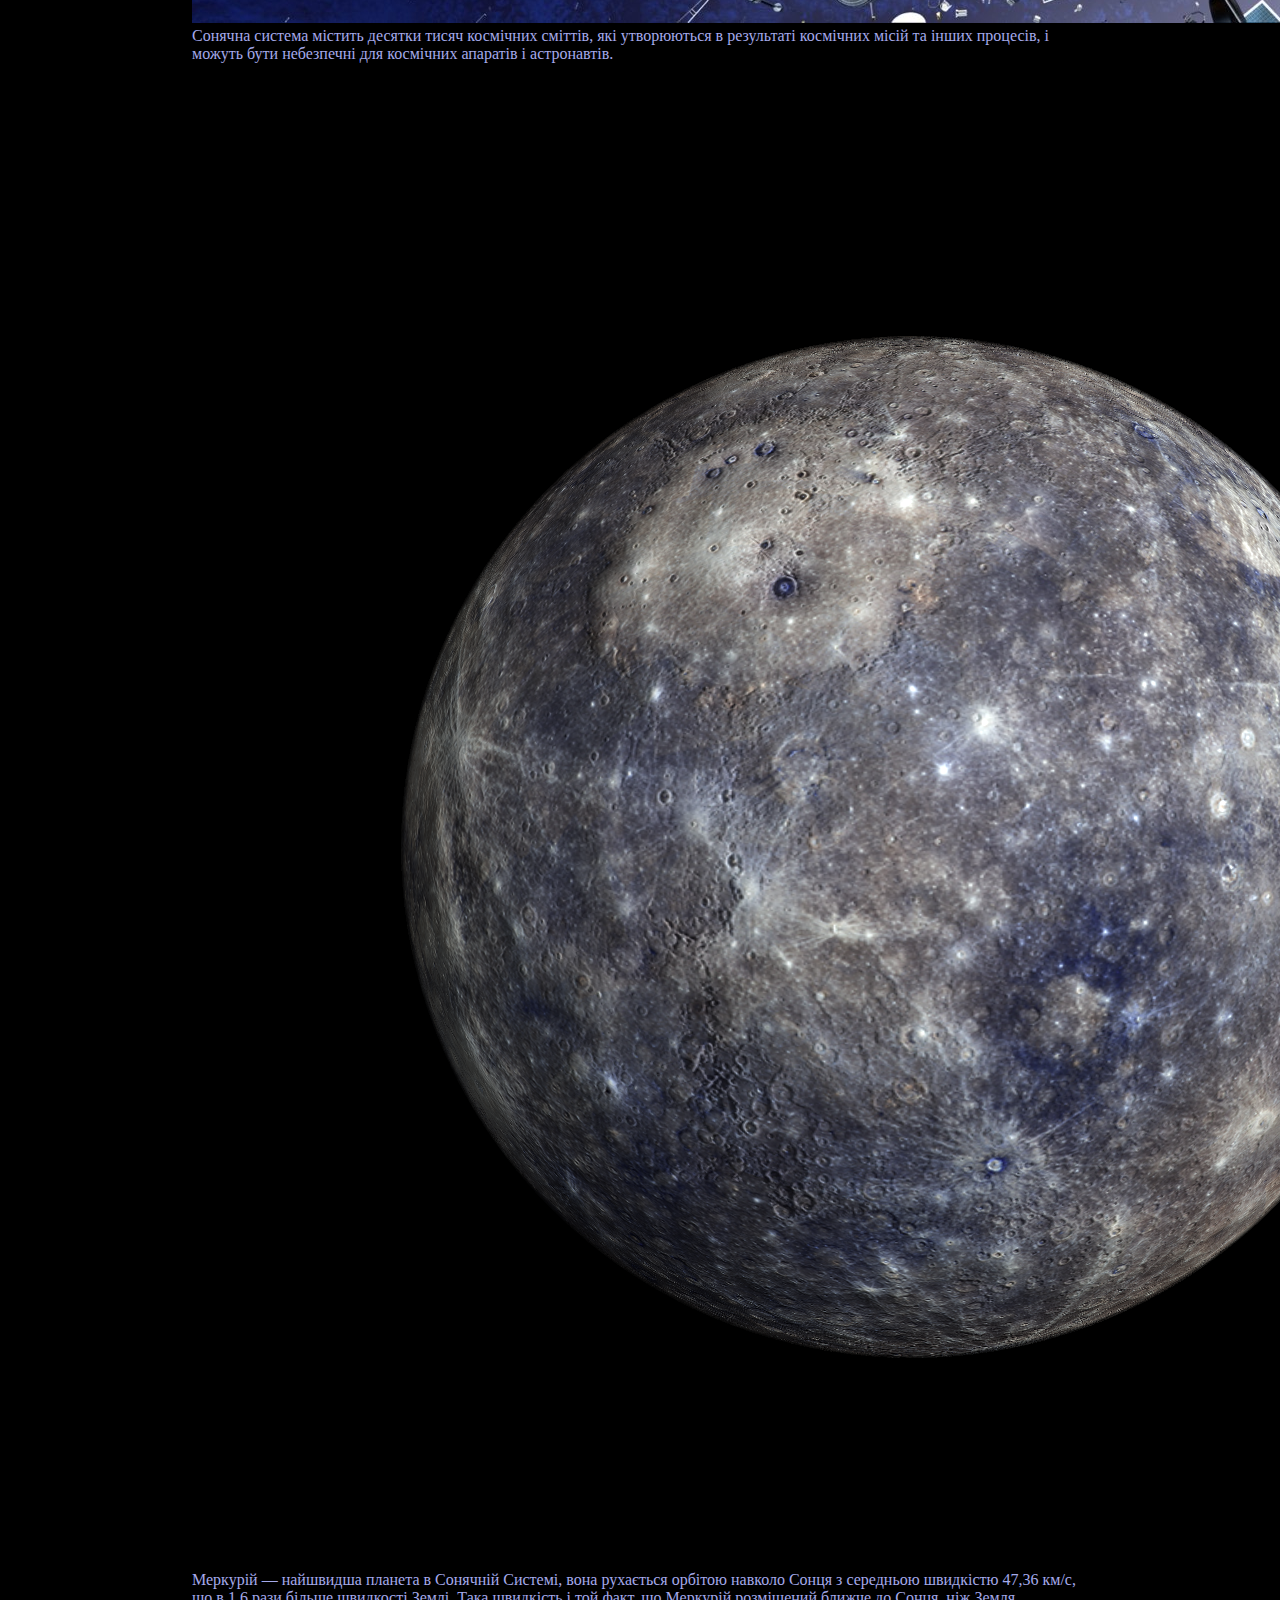
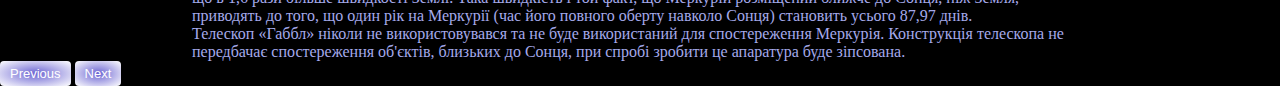
==== commit 4f1e18fd: "ddd" ====
--- a/interesting.html
+++ b/interesting.html
@@ -7,6 +7,7 @@
   <meta name="viewport" content="width=device-width, initial-scale=1.0">
   <title>Сонячна система</title>
   <link rel="stylesheet" href="static/styles/style.css">
+  <link rel="stylesheet" href="static/styles/light.css">
   <link rel="apple-touch-icon" sizes="180x180" href="static/favicon_io (2)/apple-touch-icon.png">
   <link rel="icon" type="image/png" sizes="32x32" href="static/favicon_io (2)/favicon-32x32.png">
   <link rel="icon" type="image/png" sizes="16x16" href="static/favicon_io (2)/favicon-16x16.png">
@@ -15,7 +16,7 @@
     integrity="sha384-GLhlTQ8iRABdZLl6O3oVMWSktQOp6b7In1Zl3/Jr59b6EGGoI1aFkw7cmDA6j6gD" crossorigin="anonymous">
 </head>
 
-<body>
+<body class="dark">
   <header>
     <nav class="navbar navbar-expand-lg">
       <div class="container-fluid">
@@ -41,9 +42,13 @@
           </ul>
         </div>
       </div>
+      <div class="container">
+        <button id="theme"><img src="static/images/sun.png" alt="7"></button>
+      </div>
+      <script src="index.js"></script>
     </nav>
   </header>
-  <section>
+  <section class="int">
     <div class="carousel">
       <div id="carouselExampleCaptions" class="carousel slide">
         <div class="carousel-indicators">
--- a/static/styles/style.css
+++ b/static/styles/style.css
@@ -3,6 +3,26 @@
     font-style: Georgia;
     background: linear-gradient(360deg, #000000 0%, #000000 100%);
 }
+
+
+.dark {
+    background: black
+}
+
+button {
+    background: radial-gradient( #6b64d2 0%, #ffffff 100%);
+    color: #fff;
+    padding: 5px 10px;
+    border: none;
+    border-radius: 4px;
+    cursor: pointer;
+    font-size: 13px; 
+}
+
+button img {
+    width: 35px;
+}
+
 
 section a {
     color: rgb(53, 27, 248);
@@ -132,4 +152,8 @@
 
 div.list-container4 p {
     background: linear-gradient(360deg, #0f095c 0%, #000000 100%);
+}
+
+.navbar>.container.container {
+    justify-content: flex-end;
 }--- a/static/styles/light.css
+++ b/static/styles/light.css
@@ -0,0 +1,55 @@
+
+.light {
+    background: linear-gradient(360deg, #ffffff 0%, #d5d3f8 100%);
+}
+
+.light a.nav-link,
+.light section {
+    color: #0e0a42
+}
+
+
+
+.light button {
+    background: radial-gradient( #5142d6 0%, #000000 100%);
+    color: #b2aedb;
+}
+
+.light .nav-item:hover {
+    background-color: #ffffff;
+}
+
+.light  div .navbar-nav .nav-link.active {
+    color:  rgb(134, 86, 244);
+}
+
+.light .card {
+    background: linear-gradient(360deg, #ffffff 0%, #302992 100%);
+    border-style: none;
+}
+
+.light nav {
+    background: linear-gradient(360deg, #ffffff 0%, #6b64d2 100%);
+}
+
+.light .row.planets img {
+    background: radial-gradient( #ffffff 0%, #6b64d2 100%);
+}
+
+.light div.list-container,
+.light div.list1 {
+    background: linear-gradient( #ffffff 0%,  #cdcaf8 100%);
+}
+
+.light .table1 {
+    background: linear-gradient( #ffffff 0%,  #6b64d2 100%);
+}
+
+.light .carousel {
+    padding-bottom: 0px;
+}
+
+.light section.int {
+background: linear-gradient( #ffffff 0%,  #746ae6 100%);
+}
+
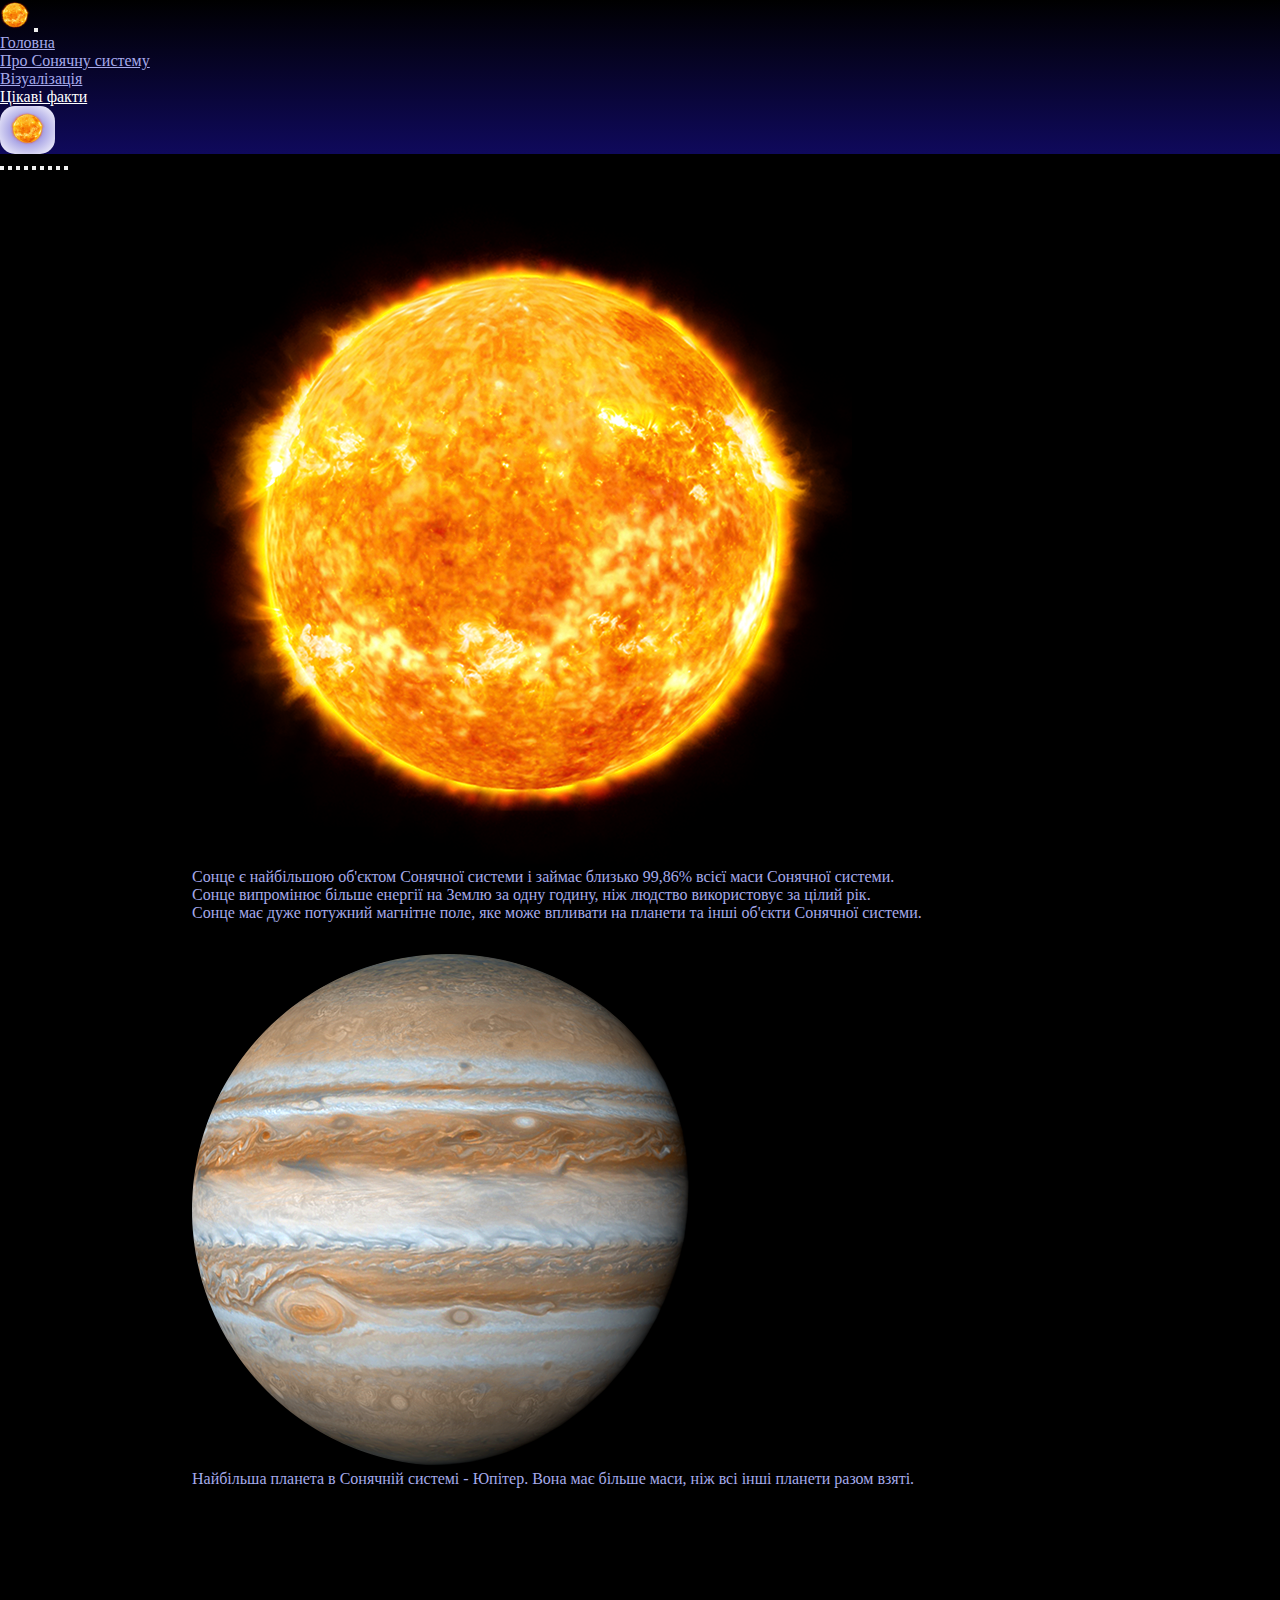
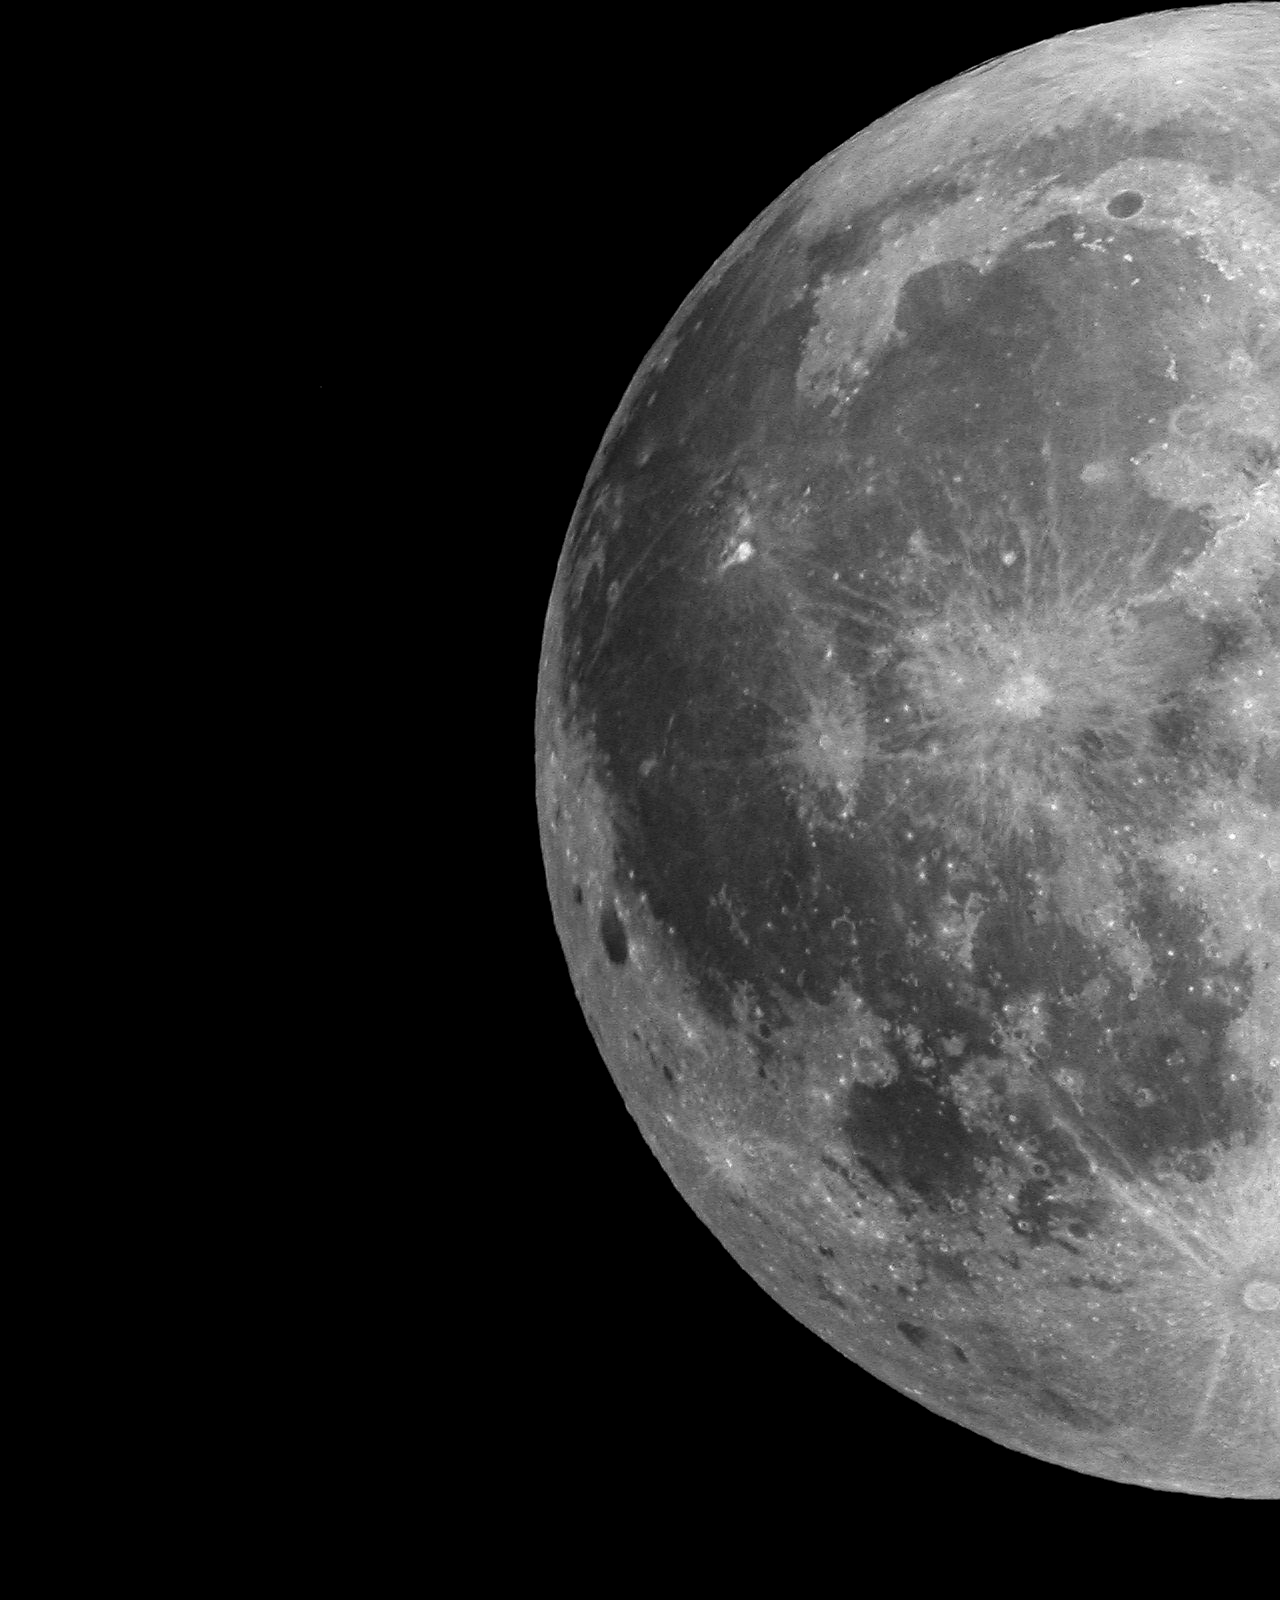
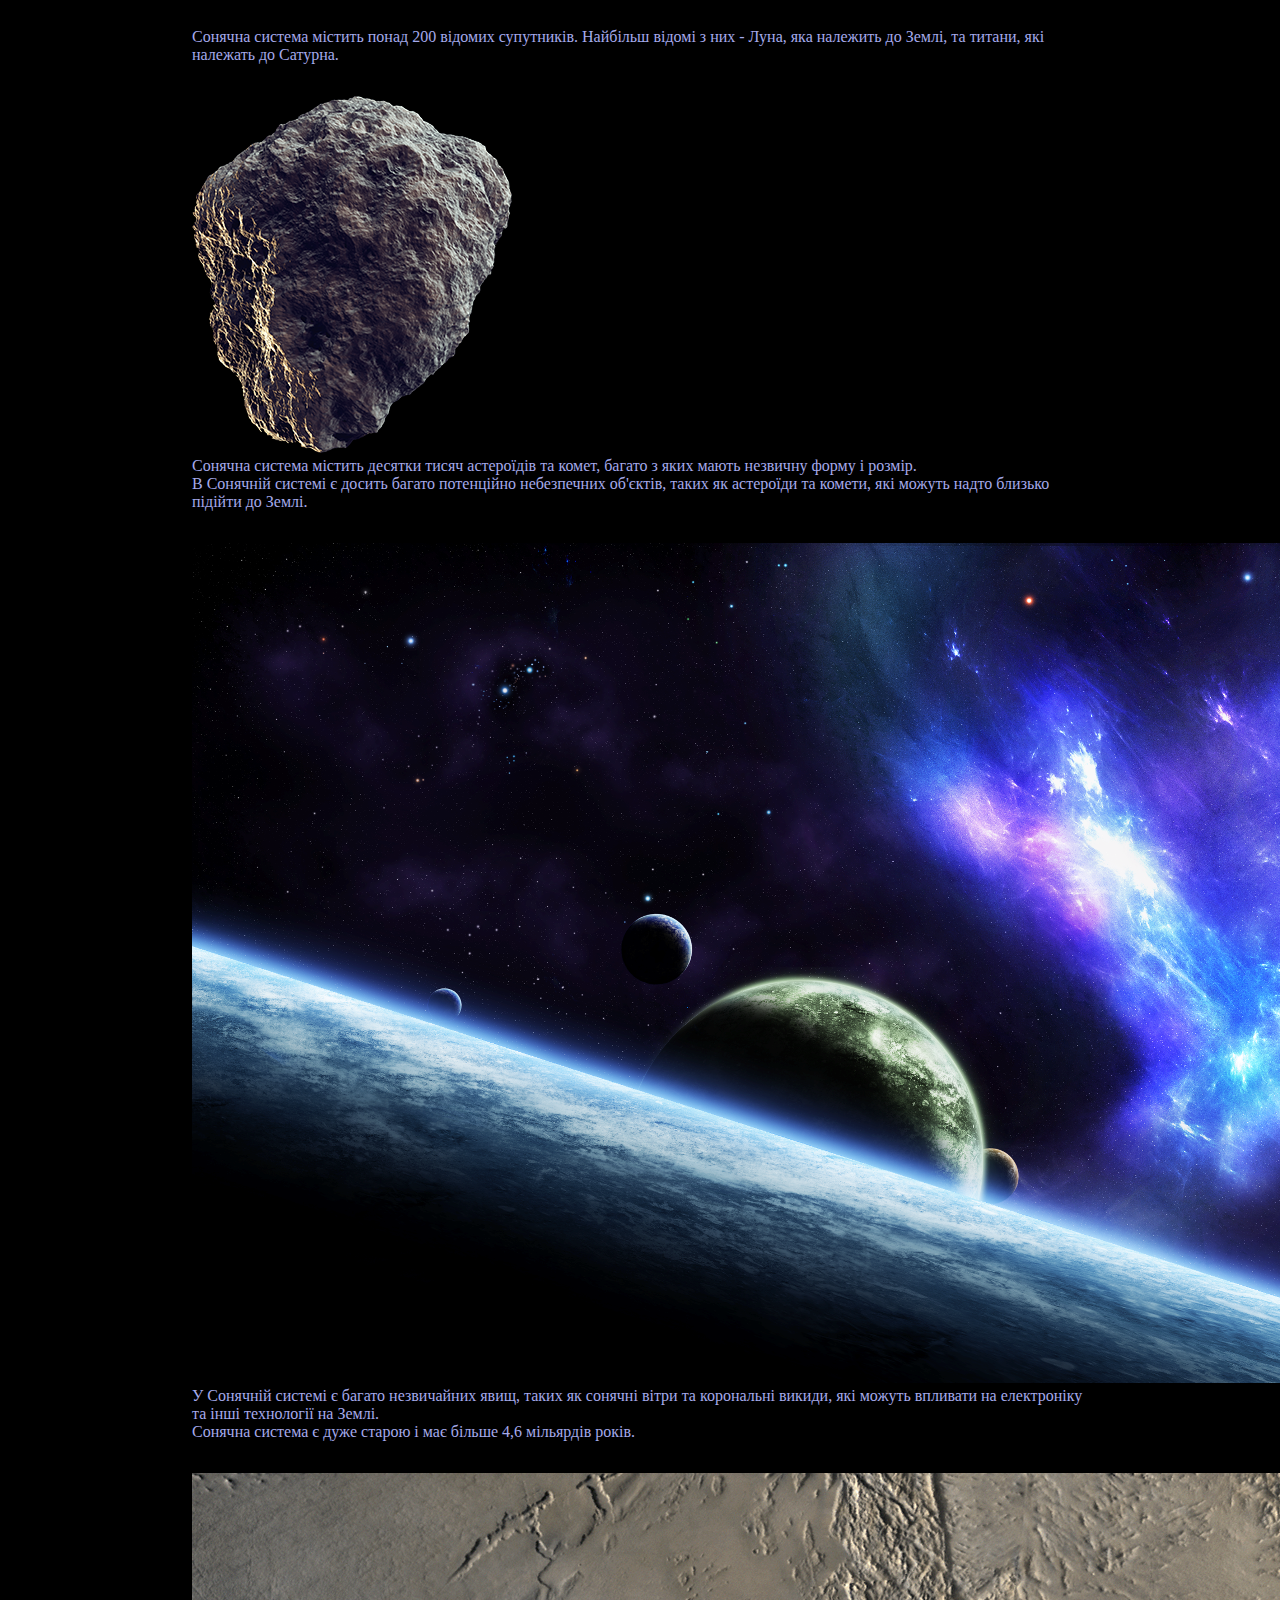
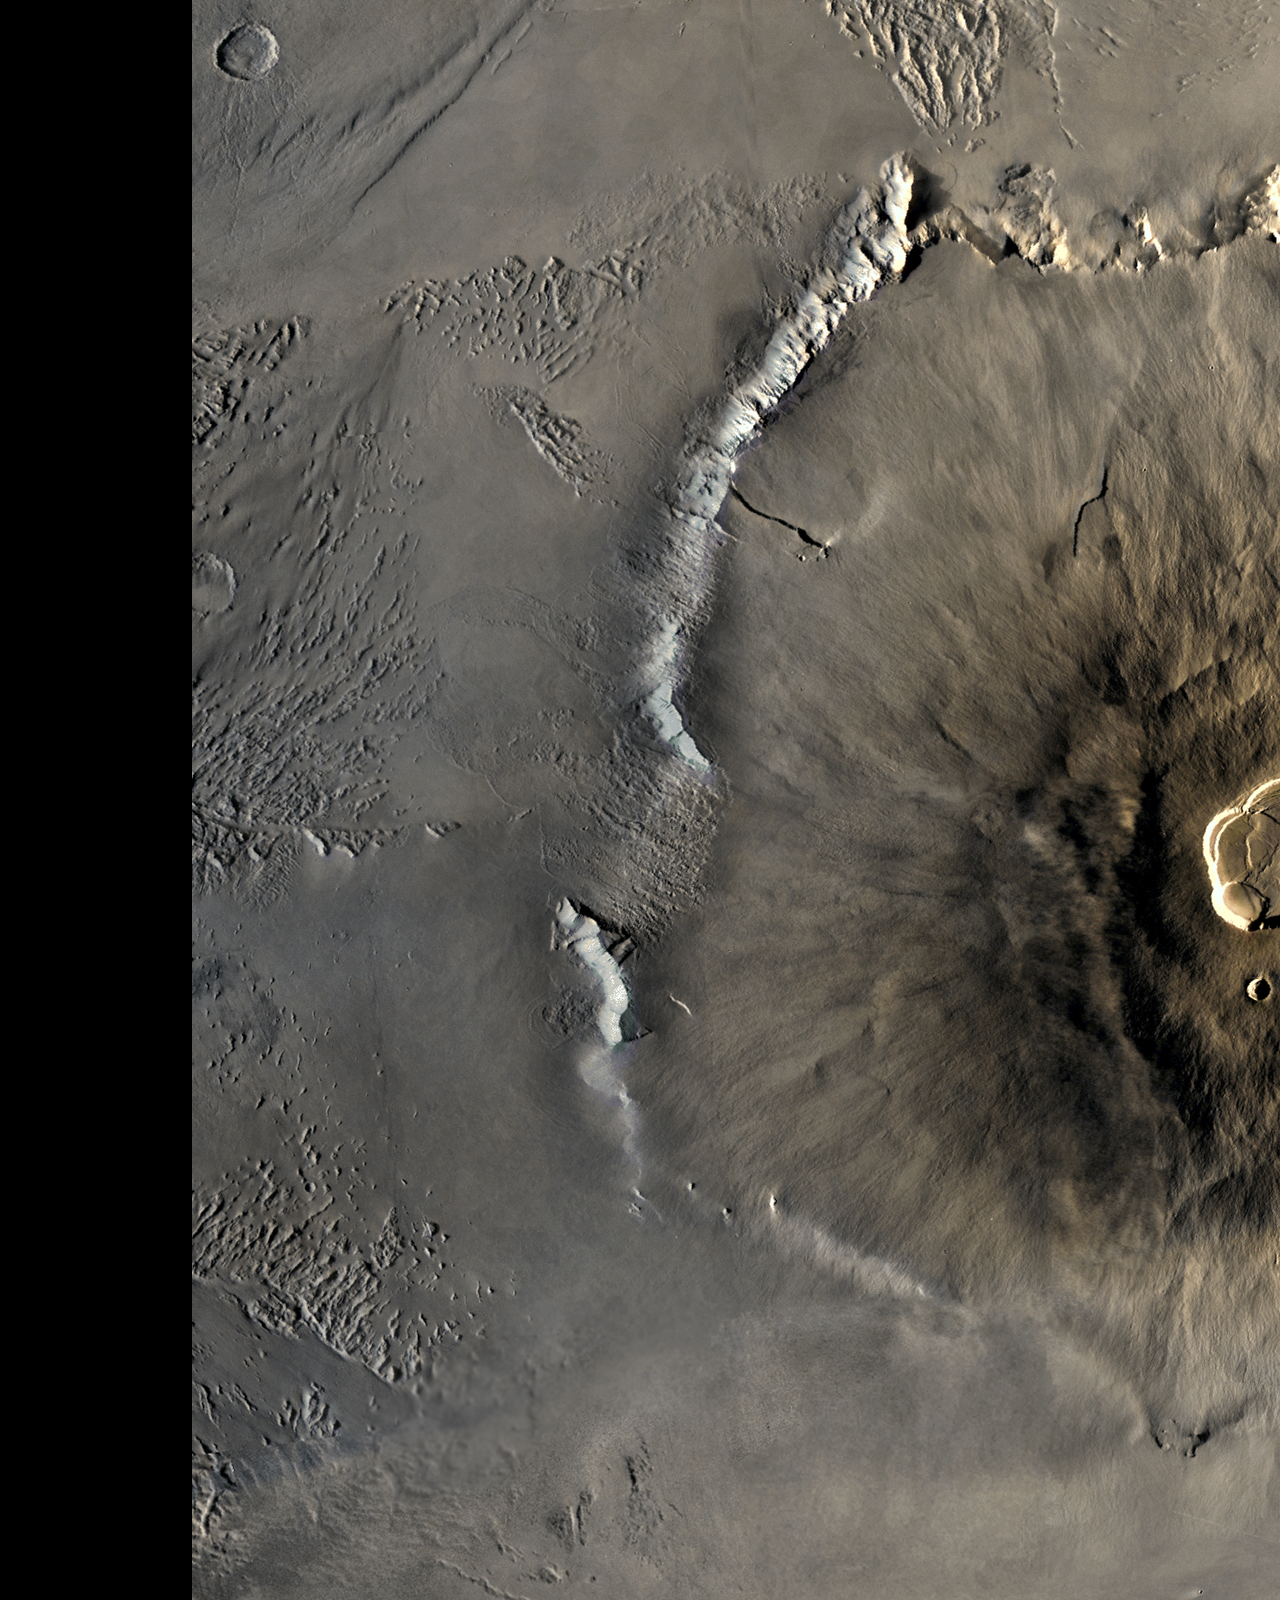
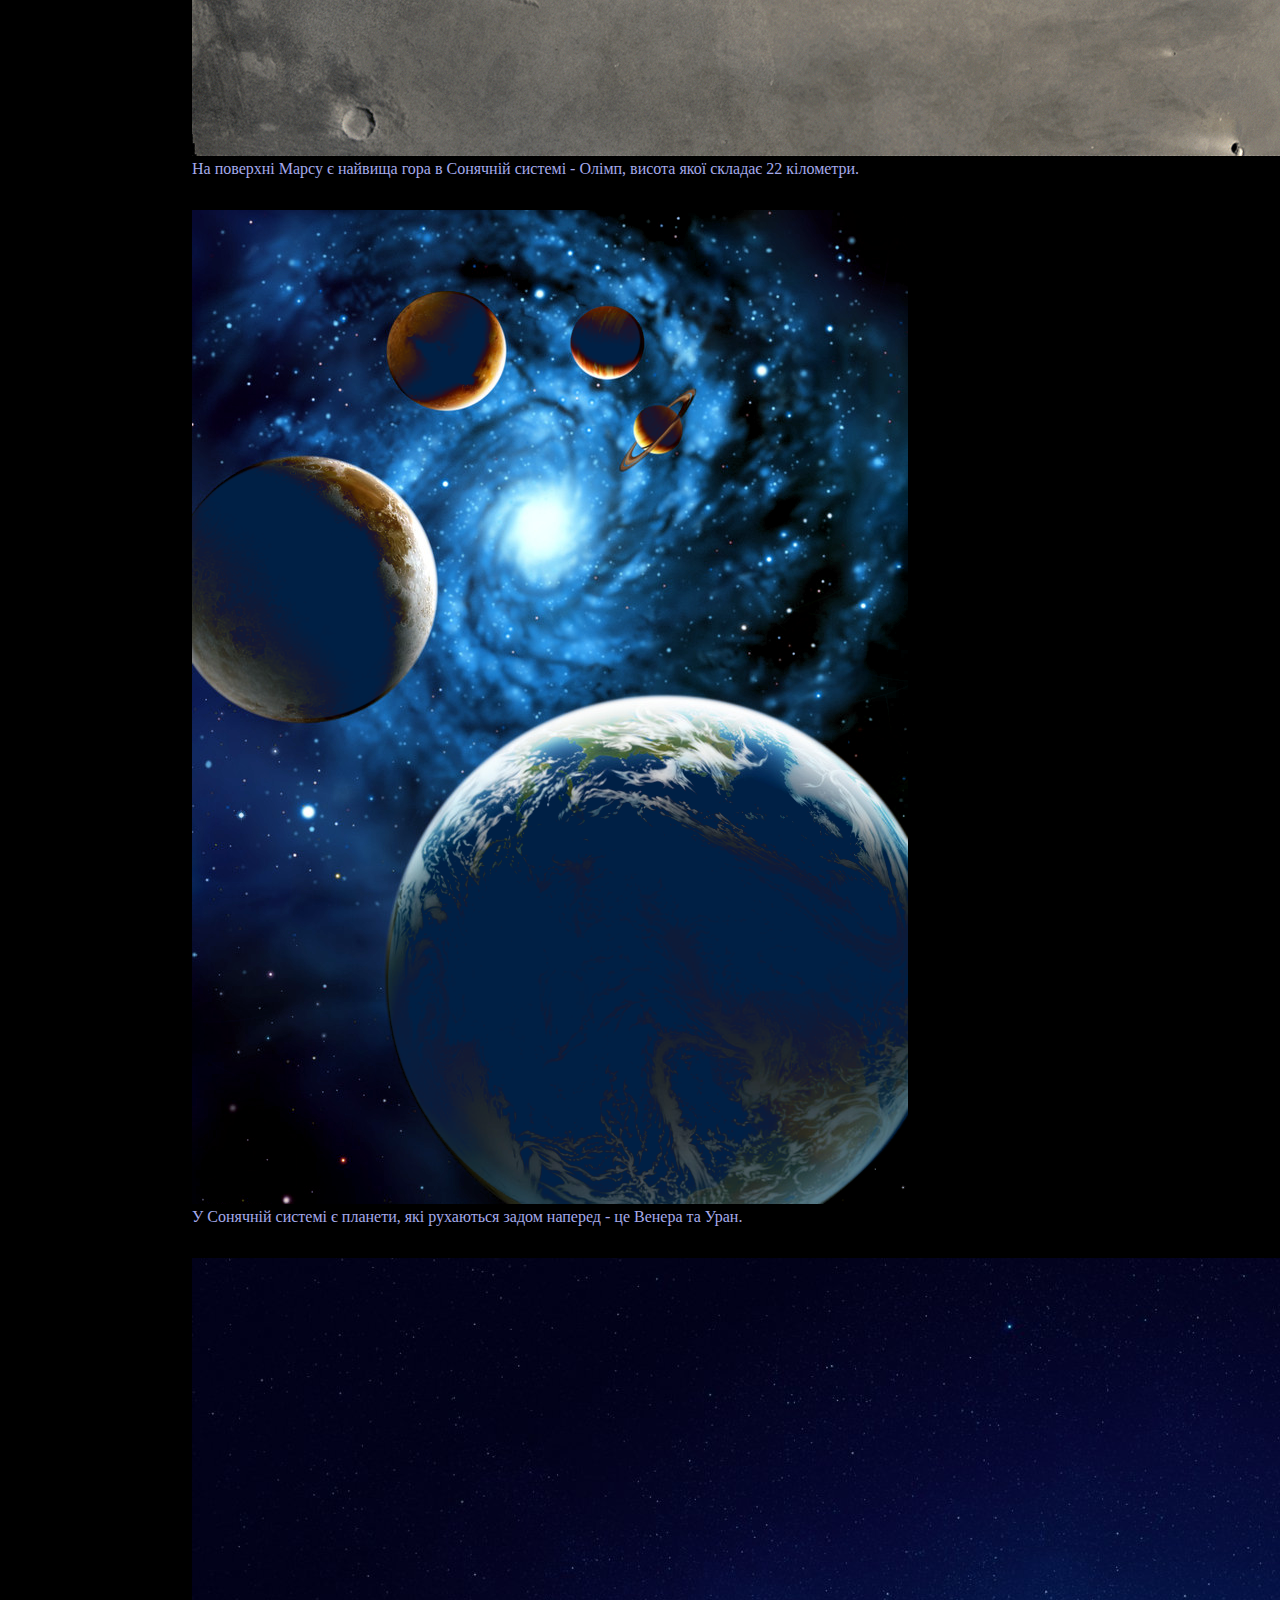
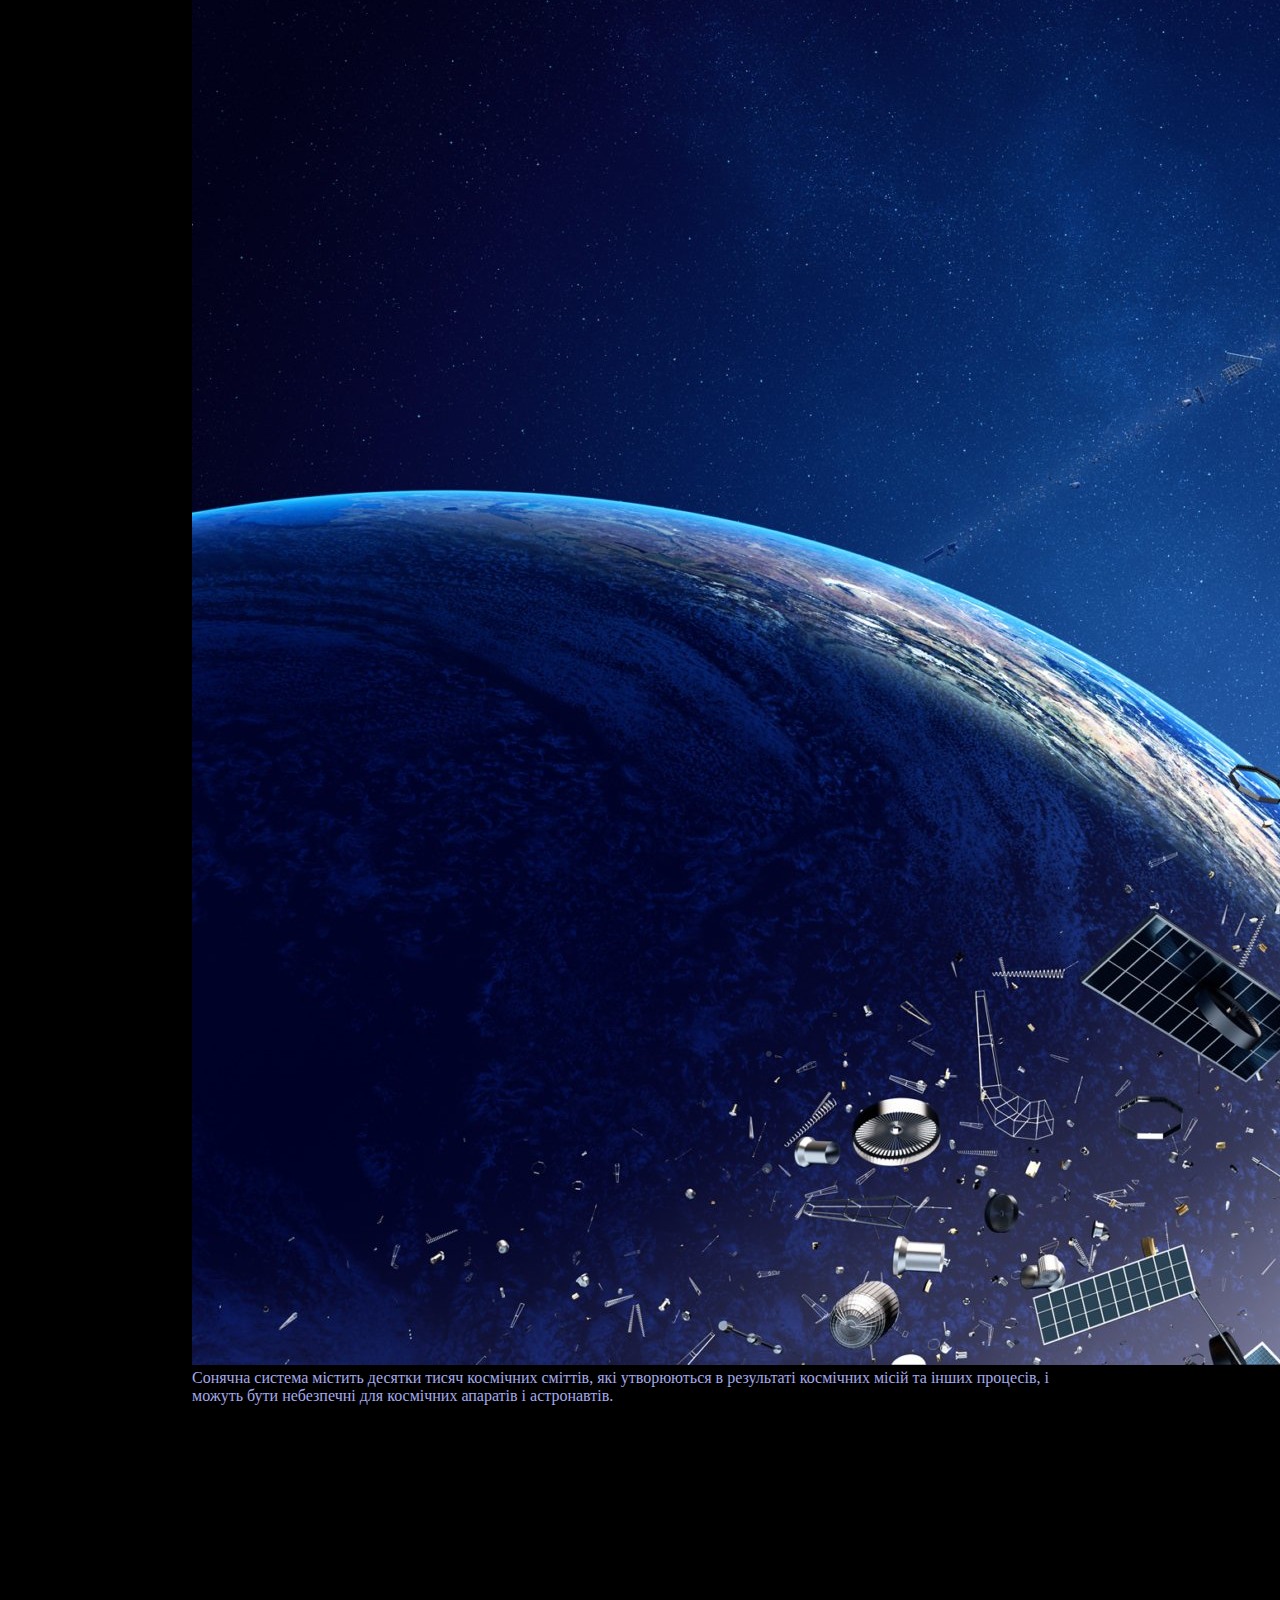
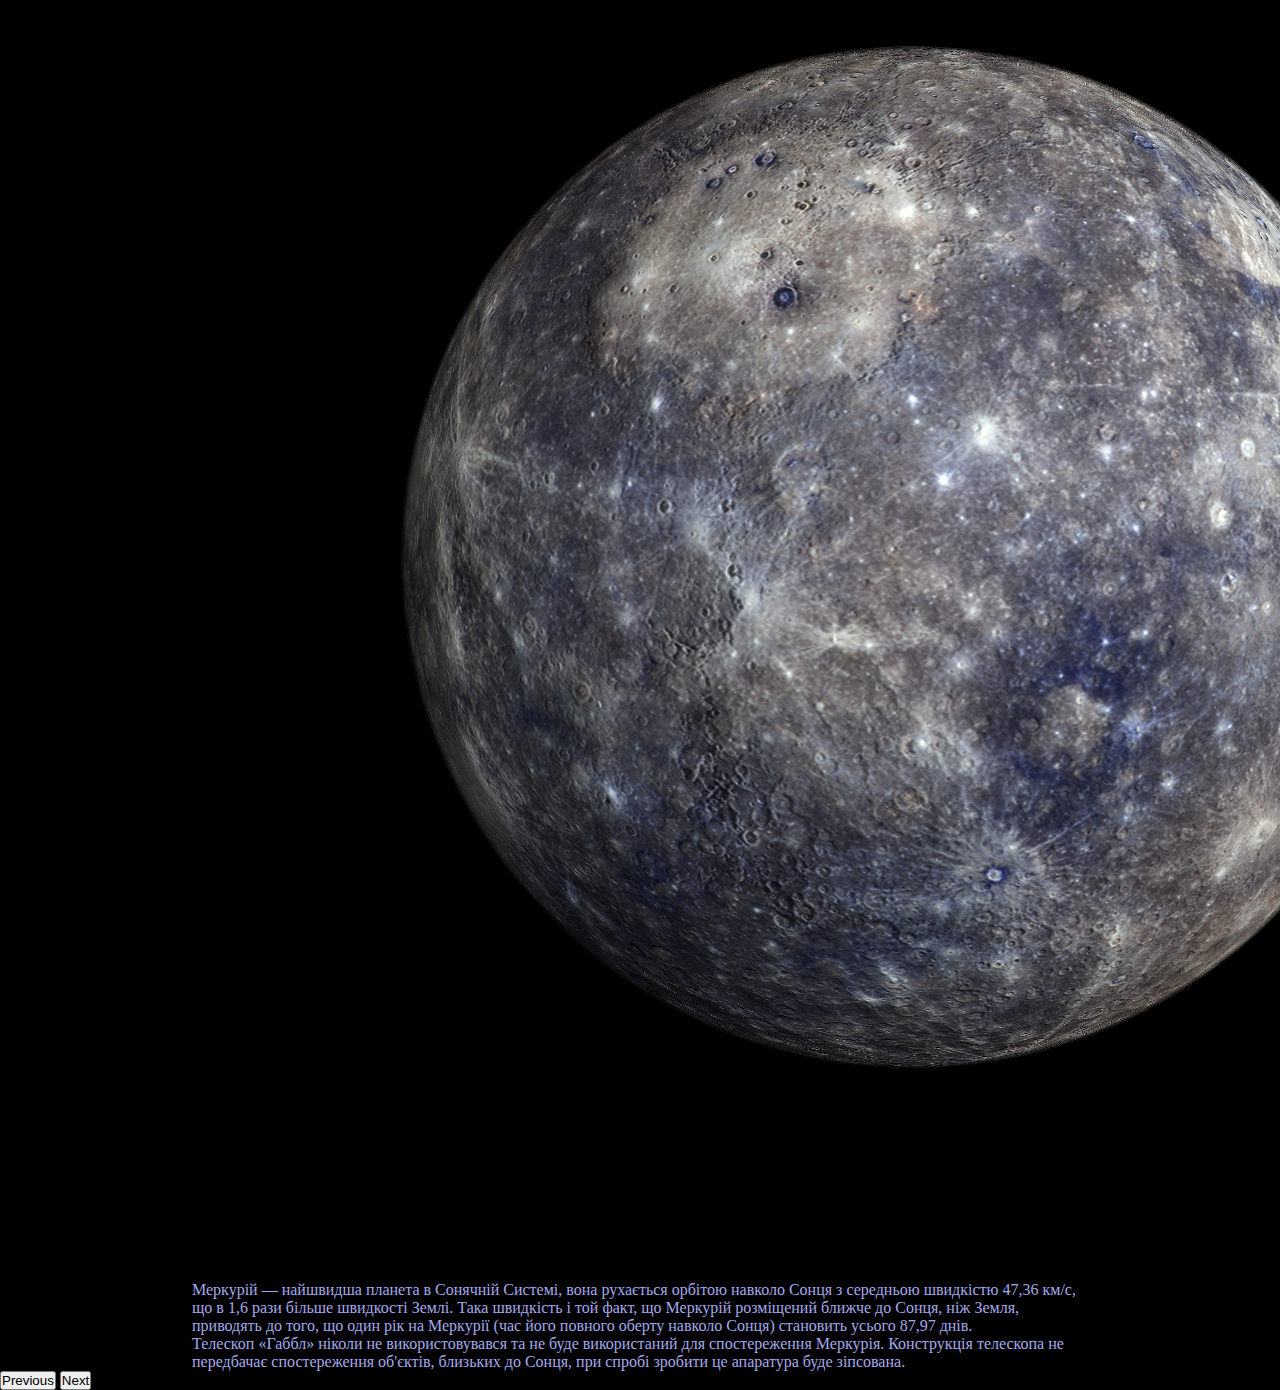
==== commit e5e5ed22: "fff" ====
--- a/interesting.html
+++ b/interesting.html
@@ -43,12 +43,12 @@
         </div>
       </div>
       <div class="container">
-        <button id="theme"><img src="static/images/sun.png" alt="7"></button>
-      </div>
+        <button class="buttheme" id="theme"><img src="static/images/sun.png" alt="7"></button>
+      </div> 
       <script src="index.js"></script>
     </nav>
   </header>
-  <section class="int">
+  <section>
     <div class="carousel">
       <div id="carouselExampleCaptions" class="carousel slide">
         <div class="carousel-indicators">
--- a/static/styles/style.css
+++ b/static/styles/style.css
@@ -9,17 +9,17 @@
     background: black
 }
 
-button {
+div .buttheme {
     background: radial-gradient( #6b64d2 0%, #ffffff 100%);
     color: #fff;
     padding: 5px 10px;
     border: none;
-    border-radius: 4px;
+    border-radius: 15px;
     cursor: pointer;
     font-size: 13px; 
 }
 
-button img {
+div .buttheme img {
     width: 35px;
 }
 
@@ -139,7 +139,7 @@
 div .carousel-inner .row {
     width: 70%; 
     margin: 0 auto;
-    margin-top: 4em;
+    margin-top: 2em;
 }
 
 div .slide-text {
@@ -156,4 +156,17 @@
 
 .navbar>.container.container {
     justify-content: flex-end;
-}+}
+
+div .card-body button {
+    color: #858ce5;
+    top: 10px;
+    right: 10px;
+    font-size: 12px;
+    padding: 5px 10px;
+    background: linear-gradient(360deg, #000000 0%, #0f095c 100%);
+    border-radius: 15px;
+    border: none;
+    cursor: pointer;
+}
+
--- a/static/styles/light.css
+++ b/static/styles/light.css
@@ -10,7 +10,7 @@
 
 
 
-.light button {
+.light div .buttheme {
     background: radial-gradient( #5142d6 0%, #000000 100%);
     color: #b2aedb;
 }
@@ -49,7 +49,14 @@
     padding-bottom: 0px;
 }
 
-.light section.int {
-background: linear-gradient( #ffffff 0%,  #746ae6 100%);
+
+
+.light  div .carousel {
+    background:linear-gradient( #ffffff 0%, #d7d4fc 100%);
 }
 
+.light div .card-body button {
+    background: linear-gradient( #ffffff 0%,  #6b64d2 100%);
+    color: #0f0b47;
+   
+}